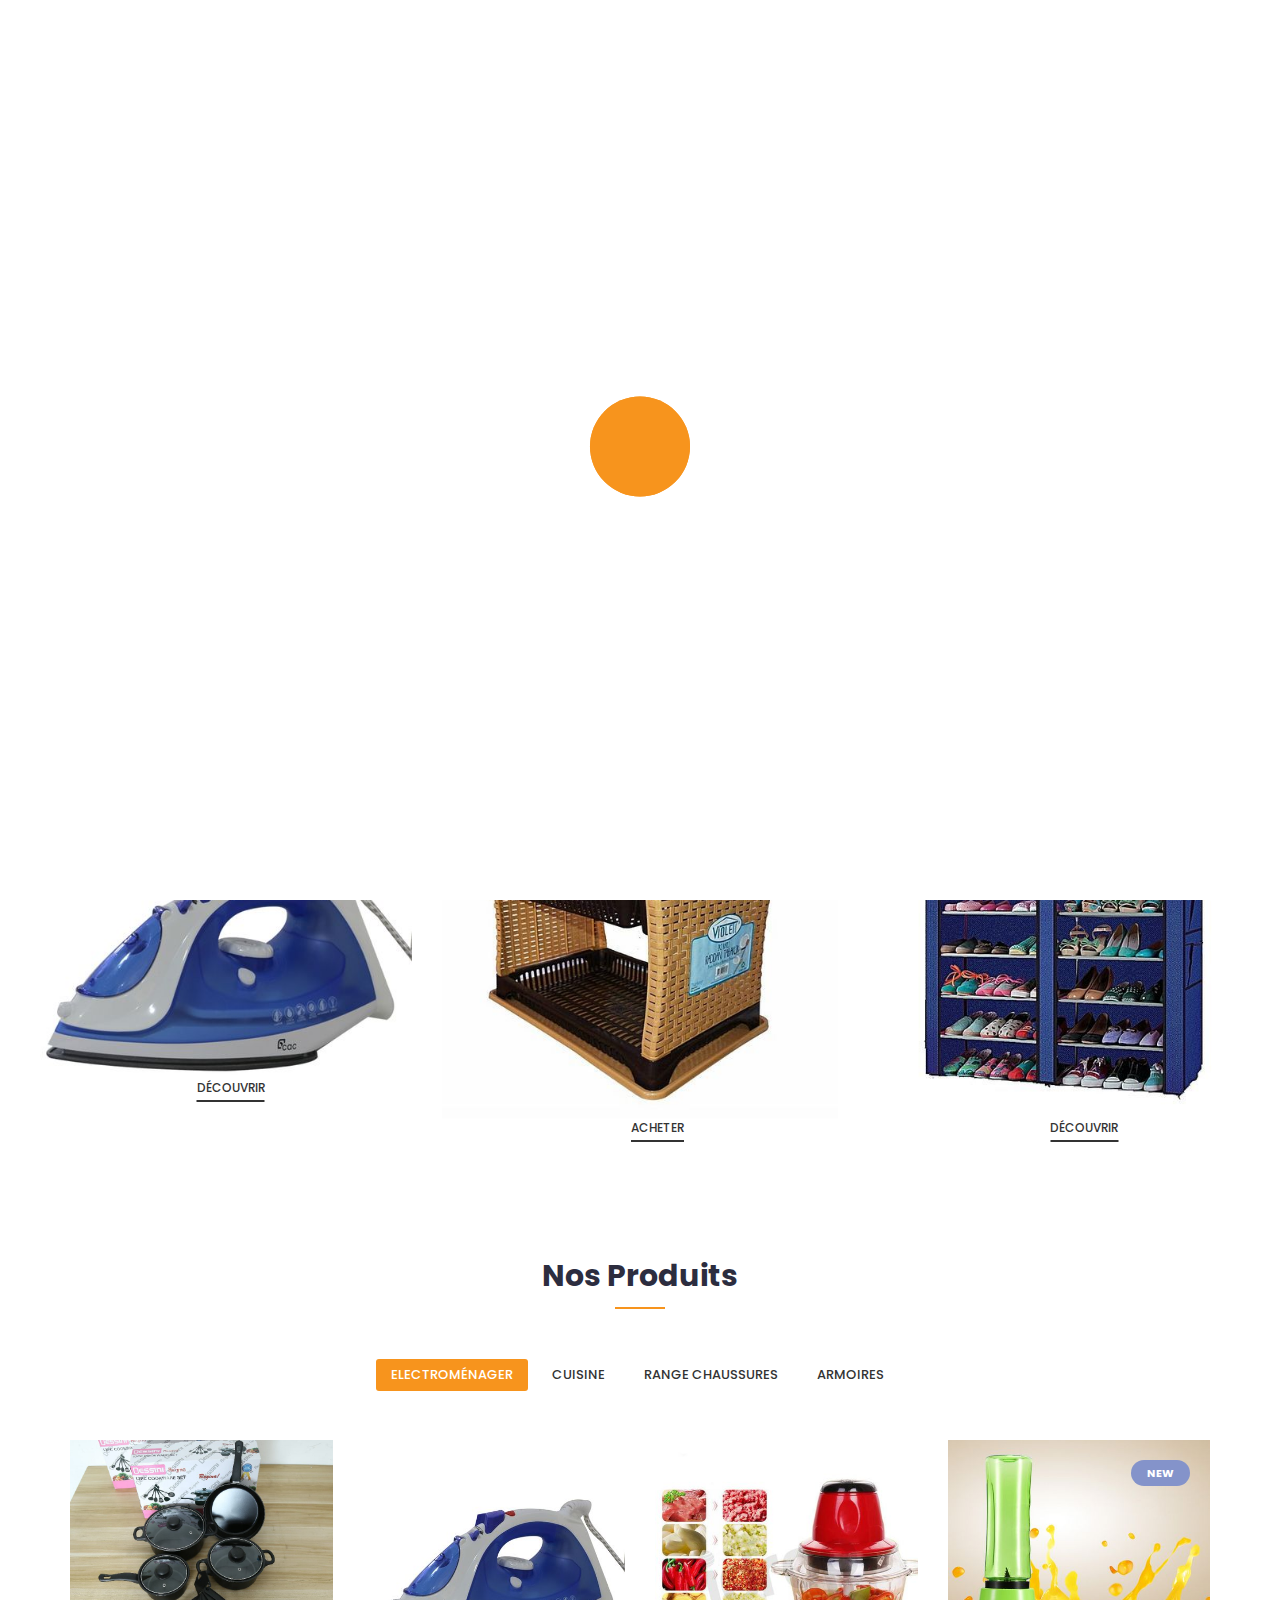
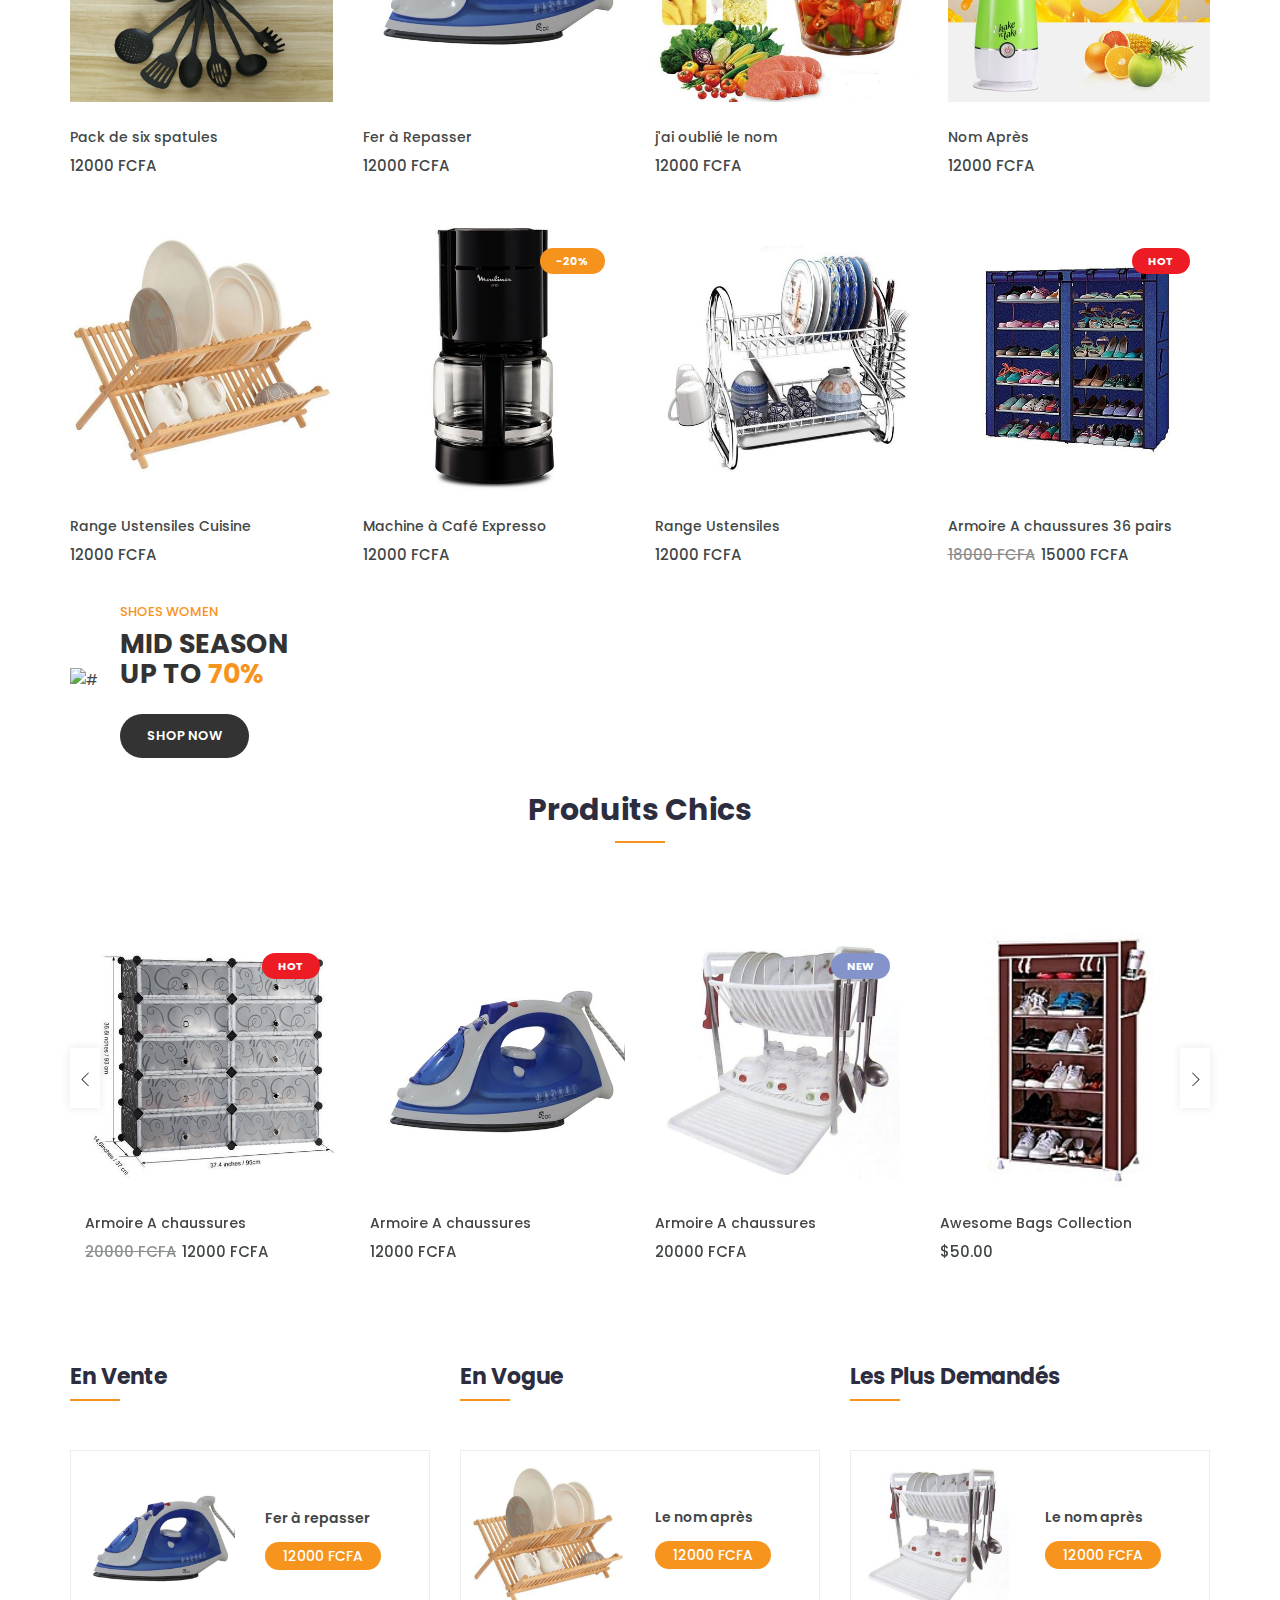
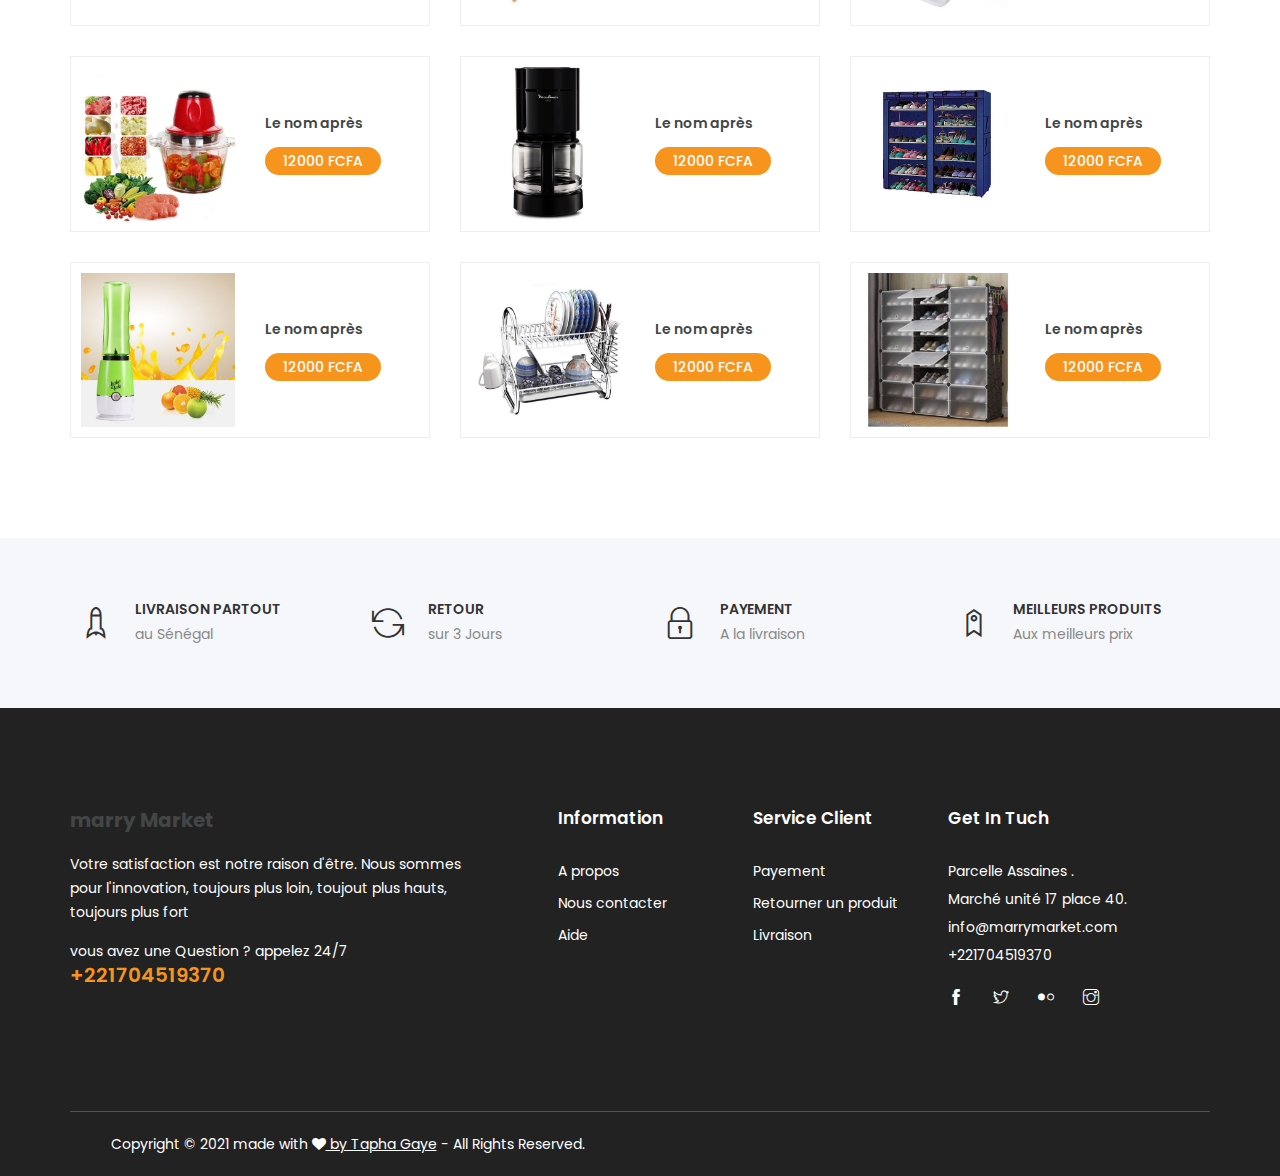
==== index.html @ 35c20760 "only one commit" ====
<!DOCTYPE html>
<html lang="zxx">
<head>
	<!-- Meta Tag -->
    <meta charset="utf-8">
    <meta http-equiv="X-UA-Compatible" content="IE=edge">
	<meta name='copyright' content=''>
	<meta http-equiv="X-UA-Compatible" content="IE=edge">
    <meta name="viewport" content="width=device-width, initial-scale=1, shrink-to-fit=no">
	<!-- Title Tag  -->
    <title>Bienvenu Chez marry Market.</title>
	<!-- Favicon -->
	<link rel="icon" type="image/png" href="images/favicon.ico">
	<!-- Web Font -->
	<link href="https://fonts.googleapis.com/css?family=Poppins:200i,300,300i,400,400i,500,500i,600,600i,700,700i,800,800i,900,900i&display=swap" rel="stylesheet">
	
	<!-- StyleSheet -->
	
	<!-- Bootstrap -->
	<link rel="stylesheet" href="css/bootstrap.css">
	<!-- Magnific Popup -->
    <link rel="stylesheet" href="css/magnific-popup.min.css">
	<!-- Font Awesome -->
    <link rel="stylesheet" href="css/font-awesome.css">
	<!-- Fancybox -->
	<link rel="stylesheet" href="css/jquery.fancybox.min.css">
	<!-- Themify Icons -->
    <link rel="stylesheet" href="css/themify-icons.css">
	<!-- Nice Select CSS -->
    <link rel="stylesheet" href="css/niceselect.css">
	<!-- Animate CSS -->
    <link rel="stylesheet" href="css/animate.css">
	<!-- Flex Slider CSS -->
    <link rel="stylesheet" href="css/flex-slider.min.css">
	<!-- Owl Carousel -->
    <link rel="stylesheet" href="css/owl-carousel.css">
	<!-- Slicknav -->
    <link rel="stylesheet" href="css/slicknav.min.css">
	
	<!-- Eshop StyleSheet -->
	<link rel="stylesheet" href="css/reset.css">
	<link rel="stylesheet" href="style.css">
    <link rel="stylesheet" href="css/responsive.css">

	
	
</head>
<body class="js">
	
	<!-- Preloader -->
	<div class="preloader">
		<div class="preloader-inner">
			<div class="preloader-icon">
				<span></span>
				<span></span>
			</div>
		</div>
	</div>
	<!-- End Preloader -->
	
	
	<!-- Header -->
	<header class="header shop">
		<!-- Topbar -->
		<div class="topbar">
			<div class="container">
				<div class="row">
					<div class="col-lg-5 col-md-12 col-12">
						<!-- Top Left -->
						<div class="top-left">
							<ul class="list-main">
								<li><i class="ti-headphone-alt"></i> +221704519370</li>
								<li><i class="ti-email"></i> support@marrymarket.com</li>
							</ul>
						</div>
						<!--/ End Top Left -->
					</div>
					<div class="col-lg-7 col-md-12 col-12">
						<!-- Top Right -->
						<div class="right-content">
							<ul class="list-main">
								
								
								<li><i class="ti-user"></i> <a href="#">Mon compte</a></li>
								<li><i class="ti-power-off"></i><a href="login.html#">Se connecter</a></li>
							</ul>
						</div>
						<!-- End Top Right -->
					</div>
				</div>
			</div>
		</div>
		<!-- End Topbar -->
		<div class="middle-inner">
			<div class="container">
				<div class="row">
					<div class="col-lg-2 col-md-2 col-12">
						<!-- Logo -->
						<div class="logo">
							<a href="index.html">Marry Market</a>
						</div>
						<!--/ End Logo -->
						<!-- Search Form -->
						<div class="search-top">
							<div class="top-search"><a href="#0"><i class="ti-search"></i></a></div>
							<!-- Search Form -->
							<div class="search-top">
								<form class="search-form">
									<input type="text" placeholder="Rechercher" name="search">
									<button value="search" type="submit"><i class="ti-search"></i></button>
								</form>
							</div>
							<!--/ End Search Form -->
						</div>
						<!--/ End Search Form -->
						<div class="mobile-nav"></div>
					</div>
					<div class="col-lg-8 col-md-7 col-12">
						<div class="search-bar-top">
							<div class="search-bar">
								<select>
									<option selected="selected">Catégories</option>
									<option>Electroménager</option>
									<option>Cuisine</option>
									<option>Armoires</option>
									<option>Range chaussure</option>
								</select>
								<form>
									<input name="search" placeholder="Search Products Here....." type="search">
									<button class="btnn"><i class="ti-search"></i></button>
								</form>
							</div>
						</div>
					</div>
					<div class="col-lg-2 col-md-3 col-12">
						<div class="right-bar">
							<!-- Search Form -->
							<div class="sinlge-bar">
								<a href="#" class="single-icon"><i class="fa fa-heart-o" aria-hidden="true"></i></a>
							</div>
							<div class="sinlge-bar">
								<a href="#" class="single-icon"><i class="fa fa-user-circle-o" aria-hidden="true"></i></a>
							</div>
							<div class="sinlge-bar shopping">
								<a href="#" class="single-icon"><i class="ti-bag"></i> <span class="total-count">2</span></a>
								<!-- Shopping Item -->
								<div class="shopping-item">
									<div class="dropdown-cart-header">
										<span>2 Items</span>
										<a href="#">panier</a>
									</div>
									<ul class="shopping-list">
										<li>
											<a href="#" class="remove" title="Remove this item"><i class="fa fa-remove"></i></a>
											<a class="cart-img" href="#"><img src="https://via.placeholder.com/70x70" alt="#"></a>
											<h4><a href="#">Woman Ring</a></h4>
											<p class="quantity">1x - <span class="amount">$99.00</span></p>
										</li>
										<li>
											<a href="#" class="remove" title="Remove this item"><i class="fa fa-remove"></i></a>
											<a class="cart-img" href="#"><img src="https://via.placeholder.com/70x70" alt="#"></a>
											<h4><a href="#">Woman Necklace</a></h4>
											<p class="quantity">1x - <span class="amount">$35.00</span></p>
										</li>
									</ul>
									<div class="bottom">
										<div class="total">
											<span>Total</span>
											<span class="total-amount">$134.00</span>
										</div>
										<a href="checkout.html" class="btn animate">Checkout</a>
									</div>
								</div>
								<!--/ End Shopping Item -->
							</div>
						</div>
					</div>
				</div>
			</div>
		</div>
		<!-- Header Inner -->
		<div class="header-inner">
			<div class="container">
				<div class="cat-nav-head">
					<div class="row">
						<div class="col-lg-3">
							<div class="all-category">
								<h3 class="cat-heading"><i class="fa fa-bars" aria-hidden="true"></i>CATEGORIES</h3>
								<ul class="main-category">
									
									<li class="main-mega"><a href="#">Meilleures Ventes <i class="fa fa-angle-right" aria-hidden="true"></i></a>
										<ul class="mega-menu">
											<li class="single-menu">
												<a href="#" class="title-link">Electroménager</a>
												<div class="image">
													<img src="https://via.placeholder.com/225x155" alt="#">
												</div>
												<div class="inner-link">
													<a href="#">Fer à repasser</a>
													<a href="#">Fer à repasser</a>
													<a href="#">Fer à repasser</a>
													<a href="#">Fer à repasser</a>
												</div>
											</li>
											<li class="single-menu">
												<a href="#" class="title-link">Ustensiles Cuisines</a>
												<div class="image">
													<img src="https://via.placeholder.com/225x155" alt="#">
												</div>
												<div class="inner-link">
													<a href="#">Spatules</a>
													<a href="#">Pincette</a>
													<a href="#">Spatules</a>
													<a href="#">Pince</a>
												</div>
											</li>
											<li class="single-menu">
												<a href="#" class="title-link">Armoire</a>
												<div class="image">
													<img src="https://via.placeholder.com/225x155" alt="#">
												</div>
												<div class="inner-link">
													<a href="#">Armoire 36 pairs</a>
													<a href="#">Armoire 36 pairs</a>
													<a href="#">Armoire 36 pairs</a>
													<a href="#">Armoire 36 pairs</a>
												</div>
											</li>
										</ul>
									</li>
									<li><a href="#">Electroménager</a></li>
									<li><a href="#">Ustensiles Cuisine</a></li>
									<li><a href="#">Range chaussures</a></li>
									<li><a href="#">Armoires</a></li>
									
								</ul>
							</div>
						</div>
						<div class="col-lg-9 col-12">
							<div class="menu-area">
								<!-- Main Menu -->
								<nav class="navbar navbar-expand-lg">
									<div class="navbar-collapse">	
										<div class="nav-inner">	
											<ul class="nav main-menu menu navbar-nav">
													<li class="active"><a href="#">Home</a></li>
													<li><a href="#">Produits</a></li>												
													<li><a href="#">Service</a></li>
													<li><a href="#">Achats<i class="ti-angle-down"></i><span class="new">New</span></a>
														<ul class="dropdown">
															<li><a href="cart.html">Cart</a></li>
															<li><a href="checkout.html">Checkout</a></li>
														</ul>
													</li>
													<li><a href="#">Pages</a></li>									
													<li><a href="#">Blog<i class="ti-angle-down"></i></a>
														<ul class="dropdown">
															<li><a href="blog-single-sidebar.html">Blog Single Sidebar</a></li>
														</ul>
													</li>
													<li><a href="contact.html">Contact</a></li>
												</ul>
										</div>
									</div>
								</nav>
								<!--/ End Main Menu -->	
							</div>
						</div>
					</div>
				</div>
			</div>
		</div>
		<!--/ End Header Inner -->
	</header>
	<!--/ End Header -->
	
	<!-- Slider Area -->
	<section class="hero-slider">
		<!-- Single Slider -->
		<div class="single-slider">
			<div class="container">
				<div class="row no-gutters">
					<div class="col-lg-9 offset-lg-3 col-12">
						<div class="text-inner">
							<div class="row">
								<div class="col-lg-7 col-12">
									<div class="hero-text text-center">
										<h1><span>Des produits </span>uniques</h1>
										<p> A des prix imbattables.</p>
										<div class="button">
											<a href="#" class="btn">Bon Achat!</a>
										</div>
									</div>
								</div>
							</div>
						</div>
					</div>
				</div>
			</div>
		</div>
		<!--/ End Single Slider -->
	</section>
	<!--/ End Slider Area -->
	
	<!-- Start Small Banner  -->
	<section class="small-banner section">
		<div class="container-fluid">
			<div class="row">
				<!-- Single Banner  -->
				<div class="col-lg-4 col-md-6 col-12">
					<div class="single-banner">
						<img src="/images/assets/electromenager/2.jpg" width="100" height="170" alt="#">
						<div class="content" style="top: 80%; left: 50%; transform: translate(-50%, -50%); color: orange;">
							
							
							<a href="#" >Découvrir</a>
						</div>
					</div>
				</div>
				<!-- /End Single Banner  -->
				<!-- Single Banner  -->
				<div class="col-lg-4 col-md-6 col-12">
					<div class="single-banner" >
						<img src="/images/assets/cuisine/3.jpg" alt="#">
						<div class="content" style="top: 90%; left: 50%; transform: translate(-50%, -50%);">
							
							
							<a href="#">Acheter</a>
						</div>
					</div>
				</div>
				<!-- /End Single Banner  -->
				<!-- Single Banner  -->
				<div class="col-lg-4 col-12">
					<div class="single-banner tab-height">
						<img src="/images/assets/Armoires_A_Chaussures/2.jpg" alt="#">
						<div class="content" style="top: 90%; left: 50%; transform: translate(-50%, -50%);">
							
							<a href="#">Découvrir</a>
						</div>
					</div>
				</div>
				<!-- /End Single Banner  -->
			</div>
		</div>
	</section>
	<!-- End Small Banner -->
	
	<!-- Start Product Area -->
    <div class="product-area section">
            <div class="container">
				<div class="row">
					<div class="col-12">
						<div class="section-title">
							<h2>Nos produits</h2>
						</div>
					</div>
				</div>
				<div class="row">
					<div class="col-12">
						<div class="product-info">
							<div class="nav-main">
								<!-- Tab Nav -->
								<ul class="nav nav-tabs" id="myTab" role="tablist">
									<li class="nav-item"><a class="nav-link active" data-toggle="tab" href="#man" role="tab">Electroménager</a></li>
									<li class="nav-item"><a class="nav-link" data-toggle="tab" href="#women" role="tab">Cuisine</a></li>
									<li class="nav-item"><a class="nav-link" data-toggle="tab" href="#kids" role="tab">Range chaussures</a></li>
									<li class="nav-item"><a class="nav-link" data-toggle="tab" href="#accessories" role="tab">Armoires</a></li>
									
									
								</ul>
								<!--/ End Tab Nav -->
							</div>
							<div class="tab-content" id="myTabContent">
								<!-- Start Single Tab -->
								<div class="tab-pane fade show active" id="man" role="tabpanel">
									<div class="tab-single">
										<div class="row">
											<div class="col-xl-3 col-lg-4 col-md-4 col-12">
												<div class="single-product">
													<div class="product-img">
														<a href="product-details.html">
															<img class="default-img" src="/images/assets/electromenager/1.jpg" alt="#">
															
														</a>
														<div class="button-head">
															<div class="product-action">
																<a data-toggle="modal" data-target="#exampleModal" title="Quick View" href="#"><i class=" ti-eye"></i><span>Acheter</span></a>
																<a title="Wishlist" href="#"><i class=" ti-heart "></i><span>Ajouter pour plus tard</span></a>
																
															</div>
															<div class="product-action-2">
																<a title="Add to cart" href="#">Panier</a>
															</div>
														</div>
													</div>
													<div class="product-content">
														<h3><a href="product-details.html">Pack de six spatules</a></h3>
														<div class="product-price">
															<span>12000 FCFA</span>
														</div>
													</div>
												</div>
											</div>
											<div class="col-xl-3 col-lg-4 col-md-4 col-12">
												<div class="single-product">
													<div class="product-img">
														<a href="product-details.html">
															<img class="default-img" src="/images/assets/electromenager/2.jpg" alt="#">
															
														</a>
														<div class="button-head">
															<div class="product-action">
																<a data-toggle="modal" data-target="#exampleModal" title="Quick View" href="#"><i class=" ti-eye"></i><span>Acheter</span></a>
																<a title="Wishlist" href="#"><i class=" ti-heart "></i><span>Ajouter pour plus tard</span></a>
																
															</div>
															<div class="product-action-2">
																<a title="Add to cart" href="#">Panier</a>
															</div>
														</div>
													</div>
													<div class="product-content">
														<h3><a href="product-details.html">Fer à Repasser</a></h3>
														<div class="product-price">
															<span>12000 FCFA</span>
														</div>
													</div>
												</div>
											</div>
											<div class="col-xl-3 col-lg-4 col-md-4 col-12">
												<div class="single-product">
													<div class="product-img">
														<a href="product-details.html">
															<img class="default-img" src="/images/assets/electromenager/3.jpg" alt="#">
															
														</a>
														<div class="button-head">
															<div class="product-action">
																<a data-toggle="modal" data-target="#exampleModal" title="Quick View" href="#"><i class=" ti-eye"></i><span>Acheter</span></a>
																<a title="Wishlist" href="#"><i class=" ti-heart "></i><span>Ajouter pour plus tard</span></a>
																
															</div>
															<div class="product-action-2">
																<a title="Add to cart" href="#">Panier</a>
															</div>
														</div>
													</div>
													<div class="product-content">
														<h3><a href="product-details.html">j'ai oublié le nom</a></h3>
														<div class="product-price">
															<span>12000 FCFA</span>
														</div>
													</div>
												</div>
											</div>
											<div class="col-xl-3 col-lg-4 col-md-4 col-12">
												<div class="single-product">
													<div class="product-img">
														<a href="product-details.html">
															<img class="default-img" src="/images/assets/electromenager/4.jpg" alt="#">
														
															<span class="new">New</span>
														</a>
														<div class="button-head">
															<div class="product-action">
																<a data-toggle="modal" data-target="#exampleModal" title="Quick View" href="#"><i class=" ti-eye"></i><span>Acheter</span></a>
																<a title="Wishlist" href="#"><i class=" ti-heart "></i><span>Ajouter pour plus tard</span></a>
																<a title="Compare" href="#"><i class="ti-bar-chart-alt"></i><span>Add to Compare</span></a>
															</div>
															<div class="product-action-2">
																<a title="Add to cart" href="#">Panier</a>
															</div>
														</div>
													</div>
													<div class="product-content">
														<h3><a href="product-details.html">Nom Après</a></h3>
														<div class="product-price">
															<span>12000 FCFA</span>
														</div>
													</div>
												</div>
											</div>
											<div class="col-xl-3 col-lg-4 col-md-4 col-12">
												<div class="single-product">
													<div class="product-img">
														<a href="product-details.html">
															<img class="default-img" src="/images/assets/electromenager/5.jpg" alt="#">
															
														</a>
														<div class="button-head">
															<div class="product-action">
																<a data-toggle="modal" data-target="#exampleModal" title="Quick View" href="#"><i class=" ti-eye"></i><span>Acheter</span></a>
																<a title="Wishlist" href="#"><i class=" ti-heart "></i><span>Ajouter pour plus tard</span></a>
																
															</div>
															<div class="product-action-2">
																<a title="Add to cart" href="#">Panier</a>
															</div>
														</div>
													</div>
													<div class="product-content">
														<h3><a href="product-details.html">Range Ustensiles Cuisine</a></h3>
														<div class="product-price">
															<span>12000 FCFA</span>
														</div>
													</div>
												</div>
											</div>
											<div class="col-xl-3 col-lg-4 col-md-4 col-12">
												<div class="single-product">
													<div class="product-img">
														<a href="product-details.html">
															<img class="default-img" src="/images/assets/electromenager/6.jpg" alt="#">
															
															<span class="price-dec">-20%</span>
														</a>
														<div class="button-head">
															<div class="product-action">
																<a data-toggle="modal" data-target="#exampleModal" title="Quick View" href="#"><i class=" ti-eye"></i><span>Acheter</span></a>
																<a title="Wishlist" href="#"><i class=" ti-heart "></i><span>Ajouter pour plus tard</span></a>
																
															</div>
															<div class="product-action-2">
																<a title="Add to cart" href="#">Panier</a>
															</div>
														</div>
													</div>
													<div class="product-content">
														<h3><a href="product-details.html">Machine à Café Expresso</a></h3>
														<div class="product-price">
															<span>12000 FCFA</span>
														</div>
													</div>
												</div>
											</div>
											<div class="col-xl-3 col-lg-4 col-md-4 col-12">
												<div class="single-product">
													<div class="product-img">
														<a href="product-details.html">
															<img class="default-img" src="/images/assets/cuisine/1.jpg" alt="#">
														
														</a>
														<div class="button-head">
															<div class="product-action">
																<a data-toggle="modal" data-target="#exampleModal" title="Quick View" href="#"><i class=" ti-eye"></i><span>Acheter</span></a>
																<a title="Wishlist" href="#"><i class=" ti-heart "></i><span>Ajouter pour plus tard</span></a>
																
															</div>
															<div class="product-action-2">
																<a title="Add to cart" href="#">Panier</a>
															</div>
														</div>
													</div>
													<div class="product-content">
														<h3><a href="product-details.html">Range Ustensiles</a></h3>
														<div class="product-price">
															<span>12000 FCFA</span>
														</div>
													</div>
												</div>
											</div>
											<div class="col-xl-3 col-lg-4 col-md-4 col-12">
												<div class="single-product">
													<div class="product-img">
														<a href="product-details.html">
															<img class="default-img" src="/images/assets/Armoires_A_Chaussures/2.jpg" alt="#">
														
															<span class="out-of-stock">Hot</span>
														</a>
														<div class="button-head">
															<div class="product-action">
																<a data-toggle="modal" data-target="#exampleModal" title="Quick View" href="#"><i class=" ti-eye"></i><span>Acheter</span></a>
																<a title="Wishlist" href="#"><i class=" ti-heart "></i><span>Ajouter pour plus tard</span></a>
																
															</div>
															<div class="product-action-2">
																<a title="Add to cart" href="#">Panier</a>
															</div>
														</div>
													</div>
													<div class="product-content">
														<h3><a href="product-details.html">Armoire A chaussures 36 pairs</a></h3>
														<div class="product-price">
															<span class="old">18000 FCFA</span>
															<span>15000 FCFA</span>
														</div>
													</div>
												</div>
											</div>
										</div>
									</div>
								</div>
								<!--/ End Single Tab -->
								<!-- Start Single Tab -->
								<div class="tab-pane fade" id="women" role="tabpanel">
									<div class="tab-single">
										<div class="row">
											<div class="col-xl-3 col-lg-4 col-md-4 col-12">
												<div class="single-product">
													<div class="product-img">
														<a href="product-details.html">
															<img class="default-img" src="https://via.placeholder.com/550x750" alt="#">
															<img class="hover-img" src="https://via.placeholder.com/550x750" alt="#">
														</a>
														<div class="button-head">
															<div class="product-action">
																<a data-toggle="modal" data-target="#exampleModal" title="Quick View" href="#"><i class=" ti-eye"></i><span>Acheter</span></a>
																<a title="Wishlist" href="#"><i class=" ti-heart "></i><span>Ajouter pour plus tard</span></a>
																<a title="Compare" href="#"><i class="ti-bar-chart-alt"></i><span>Add to Compare</span></a>
															</div>
															<div class="product-action-2">
																<a title="Add to cart" href="#">Add to cart</a>
															</div>
														</div>
													</div>
													<div class="product-content">
														<h3><a href="product-details.html">Women Hot Collection</a></h3>
														<div class="product-price">
															<span>$29.00</span>
														</div>
													</div>
												</div>
											</div>
											<div class="col-xl-3 col-lg-4 col-md-4 col-12">
												<div class="single-product">
													<div class="product-img">
														<a href="product-details.html">
															<img class="default-img" src="https://via.placeholder.com/550x750" alt="#">
															<img class="hover-img" src="https://via.placeholder.com/550x750" alt="#">
														</a>
														<div class="button-head">
															<div class="product-action">
																<a data-toggle="modal" data-target="#exampleModal" title="Quick View" href="#"><i class=" ti-eye"></i><span>Acheter</span></a>
																<a title="Wishlist" href="#"><i class=" ti-heart "></i><span>Ajouter pour plus tard</span></a>
																<a title="Compare" href="#"><i class="ti-bar-chart-alt"></i><span>Add to Compare</span></a>
															</div>
															<div class="product-action-2">
																<a title="Add to cart" href="#">Add to cart</a>
															</div>
														</div>
													</div>
													<div class="product-content">
														<h3><a href="product-details.html">Awesome Pink Show</a></h3>
														<div class="product-price">
															<span>$29.00</span>
														</div>
													</div>
												</div>
											</div>
											<div class="col-xl-3 col-lg-4 col-md-4 col-12">
												<div class="single-product">
													<div class="product-img">
														<a href="product-details.html">
															<img class="default-img" src="https://via.placeholder.com/550x750" alt="#">
															<img class="hover-img" src="https://via.placeholder.com/550x750" alt="#">
														</a>
														<div class="button-head">
															<div class="product-action">
																<a data-toggle="modal" data-target="#exampleModal" title="Quick View" href="#"><i class=" ti-eye"></i><span>Acheter</span></a>
																<a title="Wishlist" href="#"><i class=" ti-heart "></i><span>Ajouter pour plus tard</span></a>
																<a title="Compare" href="#"><i class="ti-bar-chart-alt"></i><span>Add to Compare</span></a>
															</div>
															<div class="product-action-2">
																<a title="Add to cart" href="#">Add to cart</a>
															</div>
														</div>
													</div>
													<div class="product-content">
														<h3><a href="product-details.html">Awesome Bags Collection</a></h3>
														<div class="product-price">
															<span>$29.00</span>
														</div>
													</div>
												</div>
											</div>
											<div class="col-xl-3 col-lg-4 col-md-4 col-12">
												<div class="single-product">
													<div class="product-img">
														<a href="product-details.html">
															<img class="default-img" src="https://via.placeholder.com/550x750" alt="#">
															<img class="hover-img" src="https://via.placeholder.com/550x750" alt="#">
															<span class="new">New</span>
														</a>
														<div class="button-head">
															<div class="product-action">
																<a data-toggle="modal" data-target="#exampleModal" title="Quick View" href="#"><i class=" ti-eye"></i><span>Acheter</span></a>
																<a title="Wishlist" href="#"><i class=" ti-heart "></i><span>Ajouter pour plus tard</span></a>
																<a title="Compare" href="#"><i class="ti-bar-chart-alt"></i><span>Add to Compare</span></a>
															</div>
															<div class="product-action-2">
																<a title="Add to cart" href="#">Add to cart</a>
															</div>
														</div>
													</div>
													<div class="product-content">
														<h3><a href="product-details.html">Women Pant Collectons</a></h3>
														<div class="product-price">
															<span>$29.00</span>
														</div>
													</div>
												</div>
											</div>
											<div class="col-xl-3 col-lg-4 col-md-4 col-12">
												<div class="single-product">
													<div class="product-img">
														<a href="product-details.html">
															<img class="default-img" src="https://via.placeholder.com/550x750" alt="#">
															<img class="hover-img" src="https://via.placeholder.com/550x750" alt="#">
														</a>
														<div class="button-head">
															<div class="product-action">
																<a data-toggle="modal" data-target="#exampleModal" title="Quick View" href="#"><i class=" ti-eye"></i><span>Acheter</span></a>
																<a title="Wishlist" href="#"><i class=" ti-heart "></i><span>Ajouter pour plus tard</span></a>
																<a title="Compare" href="#"><i class="ti-bar-chart-alt"></i><span>Add to Compare</span></a>
															</div>
															<div class="product-action-2">
																<a title="Add to cart" href="#">Add to cart</a>
															</div>
														</div>
													</div>
													<div class="product-content">
														<h3><a href="product-details.html">Awesome Bags Collection</a></h3>
														<div class="product-price">
															<span>$29.00</span>
														</div>
													</div>
												</div>
											</div>
											<div class="col-xl-3 col-lg-4 col-md-4 col-12">
												<div class="single-product">
													<div class="product-img">
														<a href="product-details.html">
															<img class="default-img" src="https://via.placeholder.com/550x750" alt="#">
															<img class="hover-img" src="https://via.placeholder.com/550x750" alt="#">
															<span class="price-dec">30% Off</span>
														</a>
														<div class="button-head">
															<div class="product-action">
																<a data-toggle="modal" data-target="#exampleModal" title="Quick View" href="#"><i class=" ti-eye"></i><span>Acheter</span></a>
																<a title="Wishlist" href="#"><i class=" ti-heart "></i><span>Ajouter pour plus tard</span></a>
																<a title="Compare" href="#"><i class="ti-bar-chart-alt"></i><span>Add to Compare</span></a>
															</div>
															<div class="product-action-2">
																<a title="Add to cart" href="#">Add to cart</a>
															</div>
														</div>
													</div>
													<div class="product-content">
														<h3><a href="product-details.html">Awesome Cap For Women</a></h3>
														<div class="product-price">
															<span>$29.00</span>
														</div>
													</div>
												</div>
											</div>
											<div class="col-xl-3 col-lg-4 col-md-4 col-12">
												<div class="single-product">
													<div class="product-img">
														<a href="product-details.html">
															<img class="default-img" src="https://via.placeholder.com/550x750" alt="#">
															<img class="hover-img" src="https://via.placeholder.com/550x750" alt="#">
														</a>
														<div class="button-head">
															<div class="product-action">
																<a data-toggle="modal" data-target="#exampleModal" title="Quick View" href="#"><i class=" ti-eye"></i><span>Acheter</span></a>
																<a title="Wishlist" href="#"><i class=" ti-heart "></i><span>Ajouter pour plus tard</span></a>
																<a title="Compare" href="#"><i class="ti-bar-chart-alt"></i><span>Add to Compare</span></a>
															</div>
															<div class="product-action-2">
																<a title="Add to cart" href="#">Add to cart</a>
															</div>
														</div>
													</div>
													<div class="product-content">
														<h3><a href="product-details.html">Polo Dress For Women</a></h3>
														<div class="product-price">
															<span>$29.00</span>
														</div>
													</div>
												</div>
											</div>
											<div class="col-xl-3 col-lg-4 col-md-4 col-12">
												<div class="single-product">
													<div class="product-img">
														<a href="product-details.html">
															<img class="default-img" src="https://via.placeholder.com/550x750" alt="#">
															<img class="hover-img" src="https://via.placeholder.com/550x750" alt="#">
															<span class="out-of-stock">Hot</span>
														</a>
														<div class="button-head">
															<div class="product-action">
																<a data-toggle="modal" data-target="#exampleModal" title="Quick View" href="#"><i class=" ti-eye"></i><span>Acheter</span></a>
																<a title="Wishlist" href="#"><i class=" ti-heart "></i><span>Ajouter pour plus tard</span></a>
																<a title="Compare" href="#"><i class="ti-bar-chart-alt"></i><span>Add to Compare</span></a>
															</div>
															<div class="product-action-2">
																<a title="Add to cart" href="#">Add to cart</a>
															</div>
														</div>
													</div>
													<div class="product-content">
														<h3><a href="product-details.html">Black Sunglass For Women</a></h3>
														<div class="product-price">
															<span class="old">$60.00</span>
															<span>$50.00</span>
														</div>
													</div>
												</div>
											</div>
										</div>
									</div>
								</div>
								<!--/ End Single Tab -->
								<!-- Start Single Tab -->
								<div class="tab-pane fade" id="kids" role="tabpanel">
									<div class="tab-single">
										<div class="row">
											<div class="col-xl-3 col-lg-4 col-md-4 col-12">
												<div class="single-product">
													<div class="product-img">
														<a href="product-details.html">
															<img class="default-img" src="https://via.placeholder.com/550x750" alt="#">
															<img class="hover-img" src="https://via.placeholder.com/550x750" alt="#">
														</a>
														<div class="button-head">
															<div class="product-action">
																<a data-toggle="modal" data-target="#exampleModal" title="Quick View" href="#"><i class=" ti-eye"></i><span>Acheter</span></a>
																<a title="Wishlist" href="#"><i class=" ti-heart "></i><span>Ajouter pour plus tard</span></a>
																<a title="Compare" href="#"><i class="ti-bar-chart-alt"></i><span>Add to Compare</span></a>
															</div>
															<div class="product-action-2">
																<a title="Add to cart" href="#">Add to cart</a>
															</div>
														</div>
													</div>
													<div class="product-content">
														<h3><a href="product-details.html">Women Hot Collection</a></h3>
														<div class="product-price">
															<span>$29.00</span>
														</div>
													</div>
												</div>
											</div>
											<div class="col-xl-3 col-lg-4 col-md-4 col-12">
												<div class="single-product">
													<div class="product-img">
														<a href="product-details.html">
															<img class="default-img" src="https://via.placeholder.com/550x750" alt="#">
															<img class="hover-img" src="https://via.placeholder.com/550x750" alt="#">
														</a>
														<div class="button-head">
															<div class="product-action">
																<a data-toggle="modal" data-target="#exampleModal" title="Quick View" href="#"><i class=" ti-eye"></i><span>Acheter</span></a>
																<a title="Wishlist" href="#"><i class=" ti-heart "></i><span>Ajouter pour plus tard</span></a>
																<a title="Compare" href="#"><i class="ti-bar-chart-alt"></i><span>Add to Compare</span></a>
															</div>
															<div class="product-action-2">
																<a title="Add to cart" href="#">Add to cart</a>
															</div>
														</div>
													</div>
													<div class="product-content">
														<h3><a href="product-details.html">Awesome Pink Show</a></h3>
														<div class="product-price">
															<span>$29.00</span>
														</div>
													</div>
												</div>
											</div>
											<div class="col-xl-3 col-lg-4 col-md-4 col-12">
												<div class="single-product">
													<div class="product-img">
														<a href="product-details.html">
															<img class="default-img" src="https://via.placeholder.com/550x750" alt="#">
															<img class="hover-img" src="https://via.placeholder.com/550x750" alt="#">
														</a>
														<div class="button-head">
															<div class="product-action">
																<a data-toggle="modal" data-target="#exampleModal" title="Quick View" href="#"><i class=" ti-eye"></i><span>Acheter</span></a>
																<a title="Wishlist" href="#"><i class=" ti-heart "></i><span>Ajouter pour plus tard</span></a>
																<a title="Compare" href="#"><i class="ti-bar-chart-alt"></i><span>Add to Compare</span></a>
															</div>
															<div class="product-action-2">
																<a title="Add to cart" href="#">Add to cart</a>
															</div>
														</div>
													</div>
													<div class="product-content">
														<h3><a href="product-details.html">Awesome Bags Collection</a></h3>
														<div class="product-price">
															<span>$29.00</span>
														</div>
													</div>
												</div>
											</div>
											<div class="col-xl-3 col-lg-4 col-md-4 col-12">
												<div class="single-product">
													<div class="product-img">
														<a href="product-details.html">
															<img class="default-img" src="https://via.placeholder.com/550x750" alt="#">
															<img class="hover-img" src="https://via.placeholder.com/550x750" alt="#">
															<span class="new">New</span>
														</a>
														<div class="button-head">
															<div class="product-action">
																<a data-toggle="modal" data-target="#exampleModal" title="Quick View" href="#"><i class=" ti-eye"></i><span>Acheter</span></a>
																<a title="Wishlist" href="#"><i class=" ti-heart "></i><span>Ajouter pour plus tard</span></a>
																<a title="Compare" href="#"><i class="ti-bar-chart-alt"></i><span>Add to Compare</span></a>
															</div>
															<div class="product-action-2">
																<a title="Add to cart" href="#">Add to cart</a>
															</div>
														</div>
													</div>
													<div class="product-content">
														<h3><a href="product-details.html">Women Pant Collectons</a></h3>
														<div class="product-price">
															<span>$29.00</span>
														</div>
													</div>
												</div>
											</div>
											<div class="col-xl-3 col-lg-4 col-md-4 col-12">
												<div class="single-product">
													<div class="product-img">
														<a href="product-details.html">
															<img class="default-img" src="https://via.placeholder.com/550x750" alt="#">
															<img class="hover-img" src="https://via.placeholder.com/550x750" alt="#">
														</a>
														<div class="button-head">
															<div class="product-action">
																<a data-toggle="modal" data-target="#exampleModal" title="Quick View" href="#"><i class=" ti-eye"></i><span>Acheter</span></a>
																<a title="Wishlist" href="#"><i class=" ti-heart "></i><span>Ajouter pour plus tard</span></a>
																<a title="Compare" href="#"><i class="ti-bar-chart-alt"></i><span>Add to Compare</span></a>
															</div>
															<div class="product-action-2">
																<a title="Add to cart" href="#">Add to cart</a>
															</div>
														</div>
													</div>
													<div class="product-content">
														<h3><a href="product-details.html">Awesome Bags Collection</a></h3>
														<div class="product-price">
															<span>$29.00</span>
														</div>
													</div>
												</div>
											</div>
											<div class="col-xl-3 col-lg-4 col-md-4 col-12">
												<div class="single-product">
													<div class="product-img">
														<a href="product-details.html">
															<img class="default-img" src="https://via.placeholder.com/550x750" alt="#">
															<img class="hover-img" src="https://via.placeholder.com/550x750" alt="#">
															<span class="price-dec">30% Off</span>
														</a>
														<div class="button-head">
															<div class="product-action">
																<a data-toggle="modal" data-target="#exampleModal" title="Quick View" href="#"><i class=" ti-eye"></i><span>Acheter</span></a>
																<a title="Wishlist" href="#"><i class=" ti-heart "></i><span>Ajouter pour plus tard</span></a>
																<a title="Compare" href="#"><i class="ti-bar-chart-alt"></i><span>Add to Compare</span></a>
															</div>
															<div class="product-action-2">
																<a title="Add to cart" href="#">Add to cart</a>
															</div>
														</div>
													</div>
													<div class="product-content">
														<h3><a href="product-details.html">Awesome Cap For Women</a></h3>
														<div class="product-price">
															<span>$29.00</span>
														</div>
													</div>
												</div>
											</div>
											<div class="col-xl-3 col-lg-4 col-md-4 col-12">
												<div class="single-product">
													<div class="product-img">
														<a href="product-details.html">
															<img class="default-img" src="https://via.placeholder.com/550x750" alt="#">
															<img class="hover-img" src="https://via.placeholder.com/550x750" alt="#">
														</a>
														<div class="button-head">
															<div class="product-action">
																<a data-toggle="modal" data-target="#exampleModal" title="Quick View" href="#"><i class=" ti-eye"></i><span>Acheter</span></a>
																<a title="Wishlist" href="#"><i class=" ti-heart "></i><span>Ajouter pour plus tard</span></a>
																<a title="Compare" href="#"><i class="ti-bar-chart-alt"></i><span>Add to Compare</span></a>
															</div>
															<div class="product-action-2">
																<a title="Add to cart" href="#">Add to cart</a>
															</div>
														</div>
													</div>
													<div class="product-content">
														<h3><a href="product-details.html">Polo Dress For Women</a></h3>
														<div class="product-price">
															<span>$29.00</span>
														</div>
													</div>
												</div>
											</div>
											<div class="col-xl-3 col-lg-4 col-md-4 col-12">
												<div class="single-product">
													<div class="product-img">
														<a href="product-details.html">
															<img class="default-img" src="https://via.placeholder.com/550x750" alt="#">
															<img class="hover-img" src="https://via.placeholder.com/550x750" alt="#">
															<span class="out-of-stock">Hot</span>
														</a>
														<div class="button-head">
															<div class="product-action">
																<a data-toggle="modal" data-target="#exampleModal" title="Quick View" href="#"><i class=" ti-eye"></i><span>Acheter</span></a>
																<a title="Wishlist" href="#"><i class=" ti-heart "></i><span>Ajouter pour plus tard</span></a>
																<a title="Compare" href="#"><i class="ti-bar-chart-alt"></i><span>Add to Compare</span></a>
															</div>
															<div class="product-action-2">
																<a title="Add to cart" href="#">Add to cart</a>
															</div>
														</div>
													</div>
													<div class="product-content">
														<h3><a href="product-details.html">Black Sunglass For Women</a></h3>
														<div class="product-price">
															<span class="old">$60.00</span>
															<span>$50.00</span>
														</div>
													</div>
												</div>
											</div>
										</div>
									</div>
								</div>
								<!--/ End Single Tab -->
								<!-- Start Single Tab -->
								<div class="tab-pane fade" id="accessories" role="tabpanel">
									<div class="tab-single">
										<div class="row">
											<div class="col-xl-3 col-lg-4 col-md-4 col-12">
												<div class="single-product">
													<div class="product-img">
														<a href="product-details.html">
															<img class="default-img" src="https://via.placeholder.com/550x750" alt="#">
															<img class="hover-img" src="https://via.placeholder.com/550x750" alt="#">
														</a>
														<div class="button-head">
															<div class="product-action">
																<a data-toggle="modal" data-target="#exampleModal" title="Quick View" href="#"><i class=" ti-eye"></i><span>Acheter</span></a>
																<a title="Wishlist" href="#"><i class=" ti-heart "></i><span>Ajouter pour plus tard</span></a>
																<a title="Compare" href="#"><i class="ti-bar-chart-alt"></i><span>Add to Compare</span></a>
															</div>
															<div class="product-action-2">
																<a title="Add to cart" href="#">Add to cart</a>
															</div>
														</div>
													</div>
													<div class="product-content">
														<h3><a href="product-details.html">Women Hot Collection</a></h3>
														<div class="product-price">
															<span>$29.00</span>
														</div>
													</div>
												</div>
											</div>
											<div class="col-xl-3 col-lg-4 col-md-4 col-12">
												<div class="single-product">
													<div class="product-img">
														<a href="product-details.html">
															<img class="default-img" src="https://via.placeholder.com/550x750" alt="#">
															<img class="hover-img" src="https://via.placeholder.com/550x750" alt="#">
														</a>
														<div class="button-head">
															<div class="product-action">
																<a data-toggle="modal" data-target="#exampleModal" title="Quick View" href="#"><i class=" ti-eye"></i><span>Acheter</span></a>
																<a title="Wishlist" href="#"><i class=" ti-heart "></i><span>Ajouter pour plus tard</span></a>
																<a title="Compare" href="#"><i class="ti-bar-chart-alt"></i><span>Add to Compare</span></a>
															</div>
															<div class="product-action-2">
																<a title="Add to cart" href="#">Add to cart</a>
															</div>
														</div>
													</div>
													<div class="product-content">
														<h3><a href="product-details.html">Awesome Pink Show</a></h3>
														<div class="product-price">
															<span>$29.00</span>
														</div>
													</div>
												</div>
											</div>
											<div class="col-xl-3 col-lg-4 col-md-4 col-12">
												<div class="single-product">
													<div class="product-img">
														<a href="product-details.html">
															<img class="default-img" src="https://via.placeholder.com/550x750" alt="#">
															<img class="hover-img" src="https://via.placeholder.com/550x750" alt="#">
														</a>
														<div class="button-head">
															<div class="product-action">
																<a data-toggle="modal" data-target="#exampleModal" title="Quick View" href="#"><i class=" ti-eye"></i><span>Acheter</span></a>
																<a title="Wishlist" href="#"><i class=" ti-heart "></i><span>Ajouter pour plus tard</span></a>
																<a title="Compare" href="#"><i class="ti-bar-chart-alt"></i><span>Add to Compare</span></a>
															</div>
															<div class="product-action-2">
																<a title="Add to cart" href="#">Add to cart</a>
															</div>
														</div>
													</div>
													<div class="product-content">
														<h3><a href="product-details.html">Awesome Bags Collection</a></h3>
														<div class="product-price">
															<span>$29.00</span>
														</div>
													</div>
												</div>
											</div>
											<div class="col-xl-3 col-lg-4 col-md-4 col-12">
												<div class="single-product">
													<div class="product-img">
														<a href="product-details.html">
															<img class="default-img" src="https://via.placeholder.com/550x750" alt="#">
															<img class="hover-img" src="https://via.placeholder.com/550x750" alt="#">
															<span class="new">New</span>
														</a>
														<div class="button-head">
															<div class="product-action">
																<a data-toggle="modal" data-target="#exampleModal" title="Quick View" href="#"><i class=" ti-eye"></i><span>Acheter</span></a>
																<a title="Wishlist" href="#"><i class=" ti-heart "></i><span>Ajouter pour plus tard</span></a>
																<a title="Compare" href="#"><i class="ti-bar-chart-alt"></i><span>Add to Compare</span></a>
															</div>
															<div class="product-action-2">
																<a title="Add to cart" href="#">Add to cart</a>
															</div>
														</div>
													</div>
													<div class="product-content">
														<h3><a href="product-details.html">Women Pant Collectons</a></h3>
														<div class="product-price">
															<span>$29.00</span>
														</div>
													</div>
												</div>
											</div>
											<div class="col-xl-3 col-lg-4 col-md-4 col-12">
												<div class="single-product">
													<div class="product-img">
														<a href="product-details.html">
															<img class="default-img" src="https://via.placeholder.com/550x750" alt="#">
															<img class="hover-img" src="https://via.placeholder.com/550x750" alt="#">
														</a>
														<div class="button-head">
															<div class="product-action">
																<a data-toggle="modal" data-target="#exampleModal" title="Quick View" href="#"><i class=" ti-eye"></i><span>Acheter</span></a>
																<a title="Wishlist" href="#"><i class=" ti-heart "></i><span>Ajouter pour plus tard</span></a>
																<a title="Compare" href="#"><i class="ti-bar-chart-alt"></i><span>Add to Compare</span></a>
															</div>
															<div class="product-action-2">
																<a title="Add to cart" href="#">Add to cart</a>
															</div>
														</div>
													</div>
													<div class="product-content">
														<h3><a href="product-details.html">Awesome Bags Collection</a></h3>
														<div class="product-price">
															<span>$29.00</span>
														</div>
													</div>
												</div>
											</div>
											<div class="col-xl-3 col-lg-4 col-md-4 col-12">
												<div class="single-product">
													<div class="product-img">
														<a href="product-details.html">
															<img class="default-img" src="https://via.placeholder.com/550x750" alt="#">
															<img class="hover-img" src="https://via.placeholder.com/550x750" alt="#">
															<span class="price-dec">30% Off</span>
														</a>
														<div class="button-head">
															<div class="product-action">
																<a data-toggle="modal" data-target="#exampleModal" title="Quick View" href="#"><i class=" ti-eye"></i><span>Acheter</span></a>
																<a title="Wishlist" href="#"><i class=" ti-heart "></i><span>Ajouter pour plus tard</span></a>
																<a title="Compare" href="#"><i class="ti-bar-chart-alt"></i><span>Add to Compare</span></a>
															</div>
															<div class="product-action-2">
																<a title="Add to cart" href="#">Add to cart</a>
															</div>
														</div>
													</div>
													<div class="product-content">
														<h3><a href="product-details.html">Awesome Cap For Women</a></h3>
														<div class="product-price">
															<span>$29.00</span>
														</div>
													</div>
												</div>
											</div>
											<div class="col-xl-3 col-lg-4 col-md-4 col-12">
												<div class="single-product">
													<div class="product-img">
														<a href="product-details.html">
															<img class="default-img" src="https://via.placeholder.com/550x750" alt="#">
															<img class="hover-img" src="https://via.placeholder.com/550x750" alt="#">
														</a>
														<div class="button-head">
															<div class="product-action">
																<a data-toggle="modal" data-target="#exampleModal" title="Quick View" href="#"><i class=" ti-eye"></i><span>Acheter</span></a>
																<a title="Wishlist" href="#"><i class=" ti-heart "></i><span>Ajouter pour plus tard</span></a>
																<a title="Compare" href="#"><i class="ti-bar-chart-alt"></i><span>Add to Compare</span></a>
															</div>
															<div class="product-action-2">
																<a title="Add to cart" href="#">Add to cart</a>
															</div>
														</div>
													</div>
													<div class="product-content">
														<h3><a href="product-details.html">Polo Dress For Women</a></h3>
														<div class="product-price">
															<span>$29.00</span>
														</div>
													</div>
												</div>
											</div>
											<div class="col-xl-3 col-lg-4 col-md-4 col-12">
												<div class="single-product">
													<div class="product-img">
														<a href="product-details.html">
															<img class="default-img" src="https://via.placeholder.com/550x750" alt="#">
															<img class="hover-img" src="https://via.placeholder.com/550x750" alt="#">
															<span class="out-of-stock">Hot</span>
														</a>
														<div class="button-head">
															<div class="product-action">
																<a data-toggle="modal" data-target="#exampleModal" title="Quick View" href="#"><i class=" ti-eye"></i><span>Acheter</span></a>
																<a title="Wishlist" href="#"><i class=" ti-heart "></i><span>Ajouter pour plus tard</span></a>
																<a title="Compare" href="#"><i class="ti-bar-chart-alt"></i><span>Add to Compare</span></a>
															</div>
															<div class="product-action-2">
																<a title="Add to cart" href="#">Add to cart</a>
															</div>
														</div>
													</div>
													<div class="product-content">
														<h3><a href="product-details.html">Black Sunglass For Women</a></h3>
														<div class="product-price">
															<span class="old">$60.00</span>
															<span>$50.00</span>
														</div>
													</div>
												</div>
											</div>
										</div>
									</div>
								</div>
								<!--/ End Single Tab -->
								<!-- Start Single Tab -->
								<div class="tab-pane fade" id="essential" role="tabpanel">
									<div class="tab-single">
										<div class="row">
											<div class="col-xl-3 col-lg-4 col-md-4 col-12">
												<div class="single-product">
													<div class="product-img">
														<a href="product-details.html">
															<img class="default-img" src="https://via.placeholder.com/550x750" alt="#">
															<img class="hover-img" src="https://via.placeholder.com/550x750" alt="#">
														</a>
														<div class="button-head">
															<div class="product-action">
																<a data-toggle="modal" data-target="#exampleModal" title="Quick View" href="#"><i class=" ti-eye"></i><span>Acheter</span></a>
																<a title="Wishlist" href="#"><i class=" ti-heart "></i><span>Ajouter pour plus tard</span></a>
																<a title="Compare" href="#"><i class="ti-bar-chart-alt"></i><span>Add to Compare</span></a>
															</div>
															<div class="product-action-2">
																<a title="Add to cart" href="#">Add to cart</a>
															</div>
														</div>
													</div>
													<div class="product-content">
														<h3><a href="product-details.html">Women Hot Collection</a></h3>
														<div class="product-price">
															<span>$29.00</span>
														</div>
													</div>
												</div>
											</div>
											<div class="col-xl-3 col-lg-4 col-md-4 col-12">
												<div class="single-product">
													<div class="product-img">
														<a href="product-details.html">
															<img class="default-img" src="https://via.placeholder.com/550x750" alt="#">
															<img class="hover-img" src="https://via.placeholder.com/550x750" alt="#">
														</a>
														<div class="button-head">
															<div class="product-action">
																<a data-toggle="modal" data-target="#exampleModal" title="Quick View" href="#"><i class=" ti-eye"></i><span>Acheter</span></a>
																<a title="Wishlist" href="#"><i class=" ti-heart "></i><span>Ajouter pour plus tard</span></a>
																<a title="Compare" href="#"><i class="ti-bar-chart-alt"></i><span>Add to Compare</span></a>
															</div>
															<div class="product-action-2">
																<a title="Add to cart" href="#">Add to cart</a>
															</div>
														</div>
													</div>
													<div class="product-content">
														<h3><a href="product-details.html">Awesome Pink Show</a></h3>
														<div class="product-price">
															<span>$29.00</span>
														</div>
													</div>
												</div>
											</div>
											<div class="col-xl-3 col-lg-4 col-md-4 col-12">
												<div class="single-product">
													<div class="product-img">
														<a href="product-details.html">
															<img class="default-img" src="https://via.placeholder.com/550x750" alt="#">
															<img class="hover-img" src="https://via.placeholder.com/550x750" alt="#">
														</a>
														<div class="button-head">
															<div class="product-action">
																<a data-toggle="modal" data-target="#exampleModal" title="Quick View" href="#"><i class=" ti-eye"></i><span>Acheter</span></a>
																<a title="Wishlist" href="#"><i class=" ti-heart "></i><span>Ajouter pour plus tard</span></a>
																<a title="Compare" href="#"><i class="ti-bar-chart-alt"></i><span>Add to Compare</span></a>
															</div>
															<div class="product-action-2">
																<a title="Add to cart" href="#">Add to cart</a>
															</div>
														</div>
													</div>
													<div class="product-content">
														<h3><a href="product-details.html">Awesome Bags Collection</a></h3>
														<div class="product-price">
															<span>$29.00</span>
														</div>
													</div>
												</div>
											</div>
											<div class="col-xl-3 col-lg-4 col-md-4 col-12">
												<div class="single-product">
													<div class="product-img">
														<a href="product-details.html">
															<img class="default-img" src="https://via.placeholder.com/550x750" alt="#">
															<img class="hover-img" src="https://via.placeholder.com/550x750" alt="#">
															<span class="new">New</span>
														</a>
														<div class="button-head">
															<div class="product-action">
																<a data-toggle="modal" data-target="#exampleModal" title="Quick View" href="#"><i class=" ti-eye"></i><span>Acheter</span></a>
																<a title="Wishlist" href="#"><i class=" ti-heart "></i><span>Ajouter pour plus tard</span></a>
																<a title="Compare" href="#"><i class="ti-bar-chart-alt"></i><span>Add to Compare</span></a>
															</div>
															<div class="product-action-2">
																<a title="Add to cart" href="#">Add to cart</a>
															</div>
														</div>
													</div>
													<div class="product-content">
														<h3><a href="product-details.html">Women Pant Collectons</a></h3>
														<div class="product-price">
															<span>$29.00</span>
														</div>
													</div>
												</div>
											</div>
											<div class="col-xl-3 col-lg-4 col-md-4 col-12">
												<div class="single-product">
													<div class="product-img">
														<a href="product-details.html">
															<img class="default-img" src="https://via.placeholder.com/550x750" alt="#">
															<img class="hover-img" src="https://via.placeholder.com/550x750" alt="#">
														</a>
														<div class="button-head">
															<div class="product-action">
																<a data-toggle="modal" data-target="#exampleModal" title="Quick View" href="#"><i class=" ti-eye"></i><span>Acheter</span></a>
																<a title="Wishlist" href="#"><i class=" ti-heart "></i><span>Ajouter pour plus tard</span></a>
																<a title="Compare" href="#"><i class="ti-bar-chart-alt"></i><span>Add to Compare</span></a>
															</div>
															<div class="product-action-2">
																<a title="Add to cart" href="#">Add to cart</a>
															</div>
														</div>
													</div>
													<div class="product-content">
														<h3><a href="product-details.html">Awesome Bags Collection</a></h3>
														<div class="product-price">
															<span>$29.00</span>
														</div>
													</div>
												</div>
											</div>
											<div class="col-xl-3 col-lg-4 col-md-4 col-12">
												<div class="single-product">
													<div class="product-img">
														<a href="product-details.html">
															<img class="default-img" src="https://via.placeholder.com/550x750" alt="#">
															<img class="hover-img" src="https://via.placeholder.com/550x750" alt="#">
															<span class="price-dec">30% Off</span>
														</a>
														<div class="button-head">
															<div class="product-action">
																<a data-toggle="modal" data-target="#exampleModal" title="Quick View" href="#"><i class=" ti-eye"></i><span>Acheter</span></a>
																<a title="Wishlist" href="#"><i class=" ti-heart "></i><span>Ajouter pour plus tard</span></a>
																<a title="Compare" href="#"><i class="ti-bar-chart-alt"></i><span>Add to Compare</span></a>
															</div>
															<div class="product-action-2">
																<a title="Add to cart" href="#">Add to cart</a>
															</div>
														</div>
													</div>
													<div class="product-content">
														<h3><a href="product-details.html">Awesome Cap For Women</a></h3>
														<div class="product-price">
															<span>$29.00</span>
														</div>
													</div>
												</div>
											</div>
											<div class="col-xl-3 col-lg-4 col-md-4 col-12">
												<div class="single-product">
													<div class="product-img">
														<a href="product-details.html">
															<img class="default-img" src="https://via.placeholder.com/550x750" alt="#">
															<img class="hover-img" src="https://via.placeholder.com/550x750" alt="#">
														</a>
														<div class="button-head">
															<div class="product-action">
																<a data-toggle="modal" data-target="#exampleModal" title="Quick View" href="#"><i class=" ti-eye"></i><span>Acheter</span></a>
																<a title="Wishlist" href="#"><i class=" ti-heart "></i><span>Ajouter pour plus tard</span></a>
																<a title="Compare" href="#"><i class="ti-bar-chart-alt"></i><span>Add to Compare</span></a>
															</div>
															<div class="product-action-2">
																<a title="Add to cart" href="#">Add to cart</a>
															</div>
														</div>
													</div>
													<div class="product-content">
														<h3><a href="product-details.html">Polo Dress For Women</a></h3>
														<div class="product-price">
															<span>$29.00</span>
														</div>
													</div>
												</div>
											</div>
											<div class="col-xl-3 col-lg-4 col-md-4 col-12">
												<div class="single-product">
													<div class="product-img">
														<a href="product-details.html">
															<img class="default-img" src="https://via.placeholder.com/550x750" alt="#">
															<img class="hover-img" src="https://via.placeholder.com/550x750" alt="#">
															<span class="out-of-stock">Hot</span>
														</a>
														<div class="button-head">
															<div class="product-action">
																<a data-toggle="modal" data-target="#exampleModal" title="Quick View" href="#"><i class=" ti-eye"></i><span>Acheter</span></a>
																<a title="Wishlist" href="#"><i class=" ti-heart "></i><span>Ajouter pour plus tard</span></a>
																<a title="Compare" href="#"><i class="ti-bar-chart-alt"></i><span>Add to Compare</span></a>
															</div>
															<div class="product-action-2">
																<a title="Add to cart" href="#">Add to cart</a>
															</div>
														</div>
													</div>
													<div class="product-content">
														<h3><a href="product-details.html">Black Sunglass For Women</a></h3>
														<div class="product-price">
															<span class="old">$60.00</span>
															<span>$50.00</span>
														</div>
													</div>
												</div>
											</div>
										</div>
									</div>
								</div>
								<!--/ End Single Tab -->
								<!-- Start Single Tab -->
								<div class="tab-pane fade" id="prices" role="tabpanel">
									<div class="tab-single">
										<div class="row">
											<div class="col-xl-3 col-lg-4 col-md-4 col-12">
												<div class="single-product">
													<div class="product-img">
														<a href="product-details.html">
															<img class="default-img" src="https://via.placeholder.com/550x750" alt="#">
															<img class="hover-img" src="https://via.placeholder.com/550x750" alt="#">
														</a>
														<div class="button-head">
															<div class="product-action">
																<a data-toggle="modal" data-target="#exampleModal" title="Quick View" href="#"><i class=" ti-eye"></i><span>Acheter</span></a>
																<a title="Wishlist" href="#"><i class=" ti-heart "></i><span>Ajouter pour plus tard</span></a>
																<a title="Compare" href="#"><i class="ti-bar-chart-alt"></i><span>Add to Compare</span></a>
															</div>
															<div class="product-action-2">
																<a title="Add to cart" href="#">Add to cart</a>
															</div>
														</div>
													</div>
													<div class="product-content">
														<h3><a href="product-details.html">Women Hot Collection</a></h3>
														<div class="product-price">
															<span>$29.00</span>
														</div>
													</div>
												</div>
											</div>
											<div class="col-xl-3 col-lg-4 col-md-4 col-12">
												<div class="single-product">
													<div class="product-img">
														<a href="product-details.html">
															<img class="default-img" src="https://via.placeholder.com/550x750" alt="#">
															<img class="hover-img" src="https://via.placeholder.com/550x750" alt="#">
														</a>
														<div class="button-head">
															<div class="product-action">
																<a data-toggle="modal" data-target="#exampleModal" title="Quick View" href="#"><i class=" ti-eye"></i><span>Acheter</span></a>
																<a title="Wishlist" href="#"><i class=" ti-heart "></i><span>Ajouter pour plus tard</span></a>
																<a title="Compare" href="#"><i class="ti-bar-chart-alt"></i><span>Add to Compare</span></a>
															</div>
															<div class="product-action-2">
																<a title="Add to cart" href="#">Add to cart</a>
															</div>
														</div>
													</div>
													<div class="product-content">
														<h3><a href="product-details.html">Awesome Pink Show</a></h3>
														<div class="product-price">
															<span>$29.00</span>
														</div>
													</div>
												</div>
											</div>
											<div class="col-xl-3 col-lg-4 col-md-4 col-12">
												<div class="single-product">
													<div class="product-img">
														<a href="product-details.html">
															<img class="default-img" src="https://via.placeholder.com/550x750" alt="#">
															<img class="hover-img" src="https://via.placeholder.com/550x750" alt="#">
														</a>
														<div class="button-head">
															<div class="product-action">
																<a data-toggle="modal" data-target="#exampleModal" title="Quick View" href="#"><i class=" ti-eye"></i><span>Acheter</span></a>
																<a title="Wishlist" href="#"><i class=" ti-heart "></i><span>Ajouter pour plus tard</span></a>
																<a title="Compare" href="#"><i class="ti-bar-chart-alt"></i><span>Add to Compare</span></a>
															</div>
															<div class="product-action-2">
																<a title="Add to cart" href="#">Add to cart</a>
															</div>
														</div>
													</div>
													<div class="product-content">
														<h3><a href="product-details.html">Awesome Bags Collection</a></h3>
														<div class="product-price">
															<span>$29.00</span>
														</div>
													</div>
												</div>
											</div>
											<div class="col-xl-3 col-lg-4 col-md-4 col-12">
												<div class="single-product">
													<div class="product-img">
														<a href="product-details.html">
															<img class="default-img" src="https://via.placeholder.com/550x750" alt="#">
															<img class="hover-img" src="https://via.placeholder.com/550x750" alt="#">
															<span class="new">New</span>
														</a>
														<div class="button-head">
															<div class="product-action">
																<a data-toggle="modal" data-target="#exampleModal" title="Quick View" href="#"><i class=" ti-eye"></i><span>Acheter</span></a>
																<a title="Wishlist" href="#"><i class=" ti-heart "></i><span>Ajouter pour plus tard</span></a>
																<a title="Compare" href="#"><i class="ti-bar-chart-alt"></i><span>Add to Compare</span></a>
															</div>
															<div class="product-action-2">
																<a title="Add to cart" href="#">Add to cart</a>
															</div>
														</div>
													</div>
													<div class="product-content">
														<h3><a href="product-details.html">Women Pant Collectons</a></h3>
														<div class="product-price">
															<span>$29.00</span>
														</div>
													</div>
												</div>
											</div>
											<div class="col-xl-3 col-lg-4 col-md-4 col-12">
												<div class="single-product">
													<div class="product-img">
														<a href="product-details.html">
															<img class="default-img" src="https://via.placeholder.com/550x750" alt="#">
															<img class="hover-img" src="https://via.placeholder.com/550x750" alt="#">
														</a>
														<div class="button-head">
															<div class="product-action">
																<a data-toggle="modal" data-target="#exampleModal" title="Quick View" href="#"><i class=" ti-eye"></i><span>Acheter</span></a>
																<a title="Wishlist" href="#"><i class=" ti-heart "></i><span>Ajouter pour plus tard</span></a>
																<a title="Compare" href="#"><i class="ti-bar-chart-alt"></i><span>Add to Compare</span></a>
															</div>
															<div class="product-action-2">
																<a title="Add to cart" href="#">Add to cart</a>
															</div>
														</div>
													</div>
													<div class="product-content">
														<h3><a href="product-details.html">Awesome Bags Collection</a></h3>
														<div class="product-price">
															<span>$29.00</span>
														</div>
													</div>
												</div>
											</div>
											<div class="col-xl-3 col-lg-4 col-md-4 col-12">
												<div class="single-product">
													<div class="product-img">
														<a href="product-details.html">
															<img class="default-img" src="https://via.placeholder.com/550x750" alt="#">
															<img class="hover-img" src="https://via.placeholder.com/550x750" alt="#">
															<span class="price-dec">30% Off</span>
														</a>
														<div class="button-head">
															<div class="product-action">
																<a data-toggle="modal" data-target="#exampleModal" title="Quick View" href="#"><i class=" ti-eye"></i><span>Acheter</span></a>
																<a title="Wishlist" href="#"><i class=" ti-heart "></i><span>Ajouter pour plus tard</span></a>
																<a title="Compare" href="#"><i class="ti-bar-chart-alt"></i><span>Add to Compare</span></a>
															</div>
															<div class="product-action-2">
																<a title="Add to cart" href="#">Add to cart</a>
															</div>
														</div>
													</div>
													<div class="product-content">
														<h3><a href="product-details.html">Awesome Cap For Women</a></h3>
														<div class="product-price">
															<span>$29.00</span>
														</div>
													</div>
												</div>
											</div>
											<div class="col-xl-3 col-lg-4 col-md-4 col-12">
												<div class="single-product">
													<div class="product-img">
														<a href="product-details.html">
															<img class="default-img" src="https://via.placeholder.com/550x750" alt="#">
															<img class="hover-img" src="https://via.placeholder.com/550x750" alt="#">
														</a>
														<div class="button-head">
															<div class="product-action">
																<a data-toggle="modal" data-target="#exampleModal" title="Quick View" href="#"><i class=" ti-eye"></i><span>Acheter</span></a>
																<a title="Wishlist" href="#"><i class=" ti-heart "></i><span>Ajouter pour plus tard</span></a>
																<a title="Compare" href="#"><i class="ti-bar-chart-alt"></i><span>Add to Compare</span></a>
															</div>
															<div class="product-action-2">
																<a title="Add to cart" href="#">Add to cart</a>
															</div>
														</div>
													</div>
													<div class="product-content">
														<h3><a href="product-details.html">Polo Dress For Women</a></h3>
														<div class="product-price">
															<span>$29.00</span>
														</div>
													</div>
												</div>
											</div>
											<div class="col-xl-3 col-lg-4 col-md-4 col-12">
												<div class="single-product">
													<div class="product-img">
														<a href="product-details.html">
															<img class="default-img" src="https://via.placeholder.com/550x750" alt="#">
															<img class="hover-img" src="https://via.placeholder.com/550x750" alt="#">
															<span class="out-of-stock">Hot</span>
														</a>
														<div class="button-head">
															<div class="product-action">
																<a data-toggle="modal" data-target="#exampleModal" title="Quick View" href="#"><i class=" ti-eye"></i><span>Acheter</span></a>
																<a title="Wishlist" href="#"><i class=" ti-heart "></i><span>Ajouter pour plus tard</span></a>
																<a title="Compare" href="#"><i class="ti-bar-chart-alt"></i><span>Add to Compare</span></a>
															</div>
															<div class="product-action-2">
																<a title="Add to cart" href="#">Add to cart</a>
															</div>
														</div>
													</div>
													<div class="product-content">
														<h3><a href="product-details.html">Black Sunglass For Women</a></h3>
														<div class="product-price">
															<span class="old">$60.00</span>
															<span>$50.00</span>
														</div>
													</div>
												</div>
											</div>
										</div>
									</div>
								</div>
								<!--/ End Single Tab -->
							</div>
						</div>
					</div>
				</div>
            </div>
    </div>
	<!-- End Product Area -->
	
	<!-- Start Midium Banner  -->
	<section class="midium-banner">
		<div class="container">
			<div class="row">
				
				<div class="col-lg-6 col-md-6 col-12">
					<div class="single-banner">
						<img src="https://via.placeholder.com/600x370" alt="#">
						<div class="content">
							<p>shoes women</p>
							<h3>mid season <br> up to <span>70%</span></h3>
							<a href="#" class="btn">Shop Now</a>
						</div>
					</div>
				</div>
				<!-- /End Single Banner  -->
			</div>
		</div>
	</section>
	<!-- End Midium Banner -->
	
	<!-- Start Most Popular -->
	<div class="product-area most-popular section">
        <div class="container">
            <div class="row">
				<div class="col-12">
					<div class="section-title">
						<h2>Produits chics</h2>
					</div>
				</div>
            </div>
            <div class="row">
                <div class="col-12">
                    <div class="owl-carousel popular-slider">
						<!-- Start Single Product -->
						<div class="single-product">
							<div class="product-img">
								<a href="product-details.html">
									<img class="default-img" src="/images/assets/Armoires_A_Chaussures/4.jpg" alt="#">
									
									<span class="out-of-stock">Hot</span>
								</a>
								<div class="button-head">
									<div class="product-action">
										<a data-toggle="modal" data-target="#exampleModal" title="Quick View" href="#"><i class=" ti-eye"></i><span>Acheter</span></a>
										<a title="Wishlist" href="#"><i class=" ti-heart "></i><span>Ajouter pour plus tard</span></a>
									
									</div>
									<div class="product-action-2">
										<a title="Add to cart" href="#">Panier</a>
									</div>
								</div>
							</div>
							<div class="product-content">
								<h3><a href="product-details.html">Armoire A chaussures</a></h3>
								<div class="product-price">
									<span class="old">20000 FCFA</span>
									<span>12000 FCFA</span>
								</div>
							</div>
						</div>
						<!-- End Single Product -->
						<!-- Start Single Product -->
						<div class="single-product">
                            <div class="product-img">
                                <a href="product-details.html">
                                  <img class="default-img" src="/images/assets/electromenager/2.jpg" alt="#">
                                </a>
								<div class="button-head">
									<div class="product-action">
										<a data-toggle="modal" data-target="#exampleModal" title="Quick View" href="#"><i class=" ti-eye"></i><span>Acheter</span></a>
										<a title="Wishlist" href="#"><i class=" ti-heart "></i><span>Ajouter pour plus tard</span></a>
										
									</div>
									<div class="product-action-2">
										<a title="Add to cart" href="#">Panier</a>
									</div>
								</div>
                            </div>
                            <div class="product-content">
                                <h3><a href="product-details.html">Armoire A chaussures</a></h3>
                                <div class="product-price">
                                    <span>12000 FCFA</span>
                                </div>
                            </div>
                        </div>
						<!-- End Single Product -->
						<!-- Start Single Product -->
						<div class="single-product">
                            <div class="product-img">
                                <a href="product-details.html">
																	<img class="default-img" src="/images/assets/cuisine/2.jpg" alt="#">
									<span class="new">New</span>
                                </a>
								<div class="button-head">
									<div class="product-action">
										<a data-toggle="modal" data-target="#exampleModal" title="Quick View" href="#"><i class=" ti-eye"></i><span>Acheter</span></a>
										<a title="Wishlist" href="#"><i class=" ti-heart "></i><span>Ajouter pour plus tard</span></a>
										<a title="Compare" href="#"><i class="ti-bar-chart-alt"></i><span>Add to Compare</span></a>
									</div>
									<div class="product-action-2">
										<a title="Add to cart" href="#">Panier</a>
									</div>
								</div>
                            </div>
                            <div class="product-content">
                                <h3><a href="product-details.html">Armoire A chaussures</a></h3>
                                <div class="product-price">
                                    <span>20000 FCFA</span>
                                </div>
                            </div>
                        </div>
						<!-- End Single Product -->
						<!-- Start Single Product -->
						<div class="single-product">
                            <div class="product-img">
                                <a href="product-details.html">
																	<img class="default-img" src="/images/assets/Armoires_A_Chaussures/5.jpg" alt="#">
                                </a>
								<div class="button-head">
									<div class="product-action">
										<a data-toggle="modal" data-target="#exampleModal" title="Quick View" href="#"><i class=" ti-eye"></i><span>Acheter</span></a>
										<a title="Wishlist" href="#"><i class=" ti-heart "></i><span>Ajouter pour plus tard</span></a>
										<a title="Compare" href="#"><i class="ti-bar-chart-alt"></i><span>Add to Compare</span></a>
									</div>
									<div class="product-action-2">
										<a title="Add to cart" href="#">Add to cart</a>
									</div>
								</div>
                            </div>
                            <div class="product-content">
                                <h3><a href="product-details.html">Awesome Bags Collection</a></h3>
                                <div class="product-price">
                                    <span>$50.00</span>
                                </div>
                            </div>
                        </div>
						<!-- End Single Product -->
                    </div>
                </div>
            </div>
        </div>
    </div>
	<!-- End Most Popular Area -->
	

	
	<!-- Start Shop Home List  -->
	<section class="shop-home-list section">
		<div class="container">
			<div class="row">
				<div class="col-lg-4 col-md-6 col-12">
					<div class="row">
						<div class="col-12">
							<div class="shop-section-title">
								<h1>En Vente</h1>
							</div>
						</div>
					</div>
					<!-- Start Single List  -->
					<div class="single-list">
						<div class="row">
							<div class="col-lg-6 col-md-6 col-12">
								<div class="list-image overlay">
									<img src="/images/assets/electromenager/2.jpg" alt="#">
									<a href="#" class="buy"><i class="fa fa-shopping-bag"></i></a>
								</div>
							</div>
							<div class="col-lg-6 col-md-6 col-12 no-padding">
								<div class="content">
									<h4 class="title"><a href="#">Fer à repasser</a></h4>
									<p class="price with-discount">12000 FCFA</p>
								</div>
							</div>
						</div>
					</div>
					<!-- End Single List  -->
					<!-- Start Single List  -->
					<div class="single-list">
						<div class="row">
							<div class="col-lg-6 col-md-6 col-12">
								<div class="list-image overlay">
									<img src="/images/assets/electromenager/3.jpg" alt="#">
									<a href="#" class="buy"><i class="fa fa-shopping-bag"></i></a>
								</div>
							</div>
							<div class="col-lg-6 col-md-6 col-12 no-padding">
								<div class="content">
									<h5 class="title"><a href="#">Le nom après</a></h5>
									<p class="price with-discount">12000 FCFA</p>
								</div>
							</div>
						</div>
					</div>
					<!-- End Single List  -->
					<!-- Start Single List  -->
					<div class="single-list">
						<div class="row">
							<div class="col-lg-6 col-md-6 col-12">
								<div class="list-image overlay">
									<img src="/images/assets/electromenager/4.jpg" alt="#">
									<a href="#" class="buy"><i class="fa fa-shopping-bag"></i></a>
								</div>
							</div>
							<div class="col-lg-6 col-md-6 col-12 no-padding">
								<div class="content">
									<h5 class="title"><a href="#">Le nom après</a></h5>
									<p class="price with-discount">12000 FCFA</p>
								</div>
							</div>
						</div>
					</div>
					<!-- End Single List  -->
				</div>
				<div class="col-lg-4 col-md-6 col-12">
					<div class="row">
						<div class="col-12">
							<div class="shop-section-title">
								<h1>En Vogue</h1>
							</div>
						</div>
					</div>
					<!-- Start Single List  -->
					<div class="single-list">
						<div class="row">
							<div class="col-lg-6 col-md-6 col-12">
								<div class="list-image overlay">
									<img src="/images/assets/electromenager/5.jpg" alt="#">
									<a href="#" class="buy"><i class="fa fa-shopping-bag"></i></a>
								</div>
							</div>
							<div class="col-lg-6 col-md-6 col-12 no-padding">
								<div class="content">
									<h5 class="title"><a href="#">Le nom après</a></h5>
									<p class="price with-discount">12000 FCFA</p>
								</div>
							</div>
						</div>
					</div>
					<!-- End Single List  -->
					<!-- Start Single List  -->
					<div class="single-list">
						<div class="row">
							<div class="col-lg-6 col-md-6 col-12">
								<div class="list-image overlay">
									<img src="/images/assets/electromenager/6.jpg" alt="#">
									<a href="#" class="buy"><i class="fa fa-shopping-bag"></i></a>
								</div>
							</div>
							<div class="col-lg-6 col-md-6 col-12 no-padding">
								<div class="content">
									<h5 class="title"><a href="#">Le nom après</a></h5>
									<p class="price with-discount">12000 FCFA</p>
								</div>
							</div>
						</div>
					</div>
					<!-- End Single List  -->
					<!-- Start Single List  -->
					<div class="single-list">
						<div class="row">
							<div class="col-lg-6 col-md-6 col-12">
								<div class="list-image overlay">
									<img src="/images/assets/cuisine/1.jpg" alt="#">
									<a href="#" class="buy"><i class="fa fa-shopping-bag"></i></a>
								</div>
							</div>
							<div class="col-lg-6 col-md-6 col-12 no-padding">
								<div class="content">
									<h5 class="title"><a href="#">Le nom après</a></h5>
									<p class="price with-discount">12000 FCFA</p>
								</div>
							</div>
						</div>
					</div>
					<!-- End Single List  -->
				</div>
				<div class="col-lg-4 col-md-6 col-12">
					<div class="row">
						<div class="col-12">
							<div class="shop-section-title">
								<h1>Les plus demandés</h1>
							</div>
						</div>
					</div>
					<!-- Start Single List  -->
					<div class="single-list">
						<div class="row">
							<div class="col-lg-6 col-md-6 col-12">
								<div class="list-image overlay">
									<img src="/images/assets/cuisine/2.jpg" alt="#">
									<a href="#" class="buy"><i class="fa fa-shopping-bag"></i></a>
								</div>
							</div>
							<div class="col-lg-6 col-md-6 col-12 no-padding">
								<div class="content">
									<h5 class="title"><a href="#">Le nom après</a></h5>
									<p class="price with-discount">12000 FCFA</p>
								</div>
							</div>
						</div>
					</div>
					<!-- End Single List  -->
					<!-- Start Single List  -->
					<div class="single-list">
						<div class="row">
							<div class="col-lg-6 col-md-6 col-12">
								<div class="list-image overlay">
									<img src="/images/assets/Armoires_A_Chaussures/2.jpg" alt="#">
									<a href="#" class="buy"><i class="fa fa-shopping-bag"></i></a>
								</div>
							</div>
							<div class="col-lg-6 col-md-6 col-12 no-padding">
								<div class="content">
									<h5 class="title"><a href="#">Le nom après</a></h5>
									<p class="price with-discount">12000 FCFA</p>
								</div>
							</div>
						</div>
					</div>
					<!-- End Single List  -->
					<!-- Start Single List  -->
					<div class="single-list">
						<div class="row">
							<div class="col-lg-6 col-md-6 col-12">
								<div class="list-image overlay">
									<img src="/images/assets/Armoires_A_Chaussures/3.jpg" alt="#">
									<a href="#" class="buy"><i class="fa fa-shopping-bag"></i></a>
								</div>
							</div>
							<div class="col-lg-6 col-md-6 col-12 no-padding">
								<div class="content">
									<h5 class="title"><a href="#">Le nom après</a></h5>
									<p class="price with-discount">12000 FCFA</p>
								</div>
							</div>
						</div>
					</div>
					<!-- End Single List  -->
				</div>
			</div>
		</div>
	</section>
	<!-- End Shop Home List  -->
	

	
	<!-- Start Shop Services Area -->
	<section class="shop-services section home">
		<div class="container">
			<div class="row">
				<div class="col-lg-3 col-md-6 col-12">
					<!-- Start Single Service -->
					<div class="single-service">
						<i class="ti-rocket"></i>
						<h4>Livraison partout</h4>
						<p>au Sénégal</p>
					</div>
					<!-- End Single Service -->
				</div>
				<div class="col-lg-3 col-md-6 col-12">
					<!-- Start Single Service -->
					<div class="single-service">
						<i class="ti-reload"></i>
						<h4>Retour</h4>
						<p>sur 3 Jours</p>
					</div>
					<!-- End Single Service -->
				</div>
				<div class="col-lg-3 col-md-6 col-12">
					<!-- Start Single Service -->
					<div class="single-service">
						<i class="ti-lock"></i>
						<h4>Payement</h4>
						<p>A la livraison</p>
					</div>
					<!-- End Single Service -->
				</div>
				<div class="col-lg-3 col-md-6 col-12">
					<!-- Start Single Service -->
					<div class="single-service">
						<i class="ti-tag"></i>
						<h4>Meilleurs produits</h4>
						<p>Aux meilleurs prix</p>
					</div>
					<!-- End Single Service -->
				</div>
			</div>
		</div>
	</section>
	<!-- End Shop Services Area -->
	

	
	<!-- Modal -->
    <div class="modal fade" id="exampleModal" tabindex="-1" role="dialog">
            <div class="modal-dialog" role="document">
                <div class="modal-content">
                    <div class="modal-header">
                        <button type="button" class="close" data-dismiss="modal" aria-label="Close"><span class="ti-close" aria-hidden="true"></span></button>
                    </div>
                    <div class="modal-body">
                        <div class="row no-gutters">
							<div class="col-lg-6 offset-lg-3 col-12">
								<h4 style="margin-top:100px;font-size:14px; font-weight:500; color:#F7941D; display:block; margin-bottom:5px;">Eshop Free Lite</h4>
								<h3 style="font-size:30px;color:#333;">Currently You are using free lite Version of Eshop.<h3>
								<p style="display:block; margin-top:20px; color:#888; font-size:14px; font-weight:400;">Please, purchase full version of the template to get all pages, features and commercial license</p>
								<div class="button" style="margin-top:30px;">
									<a href="https://wpthemesgrid.com/downloads/eshop-ecommerce-html5-template/" target="_blank" class="btn" style="color:#fff;">Buy Now!</a>
								</div>
							</div>
                        </div>
                    </div>
                </div>
            </div>
    </div>
    <!-- Modal end -->
	
	<!-- Start Footer Area -->
	<footer class="footer">
		<!-- Footer Top -->
		<div class="footer-top section">
			<div class="container">
				<div class="row">
					<div class="col-lg-5 col-md-6 col-12">
						<!-- Single Widget -->
						<div class="single-footer about">
							<div class="logo">
								<h5>marry Market</h5>
							</div>
							<p class="text">Votre satisfaction est notre raison d'être. Nous sommes pour l'innovation, toujours plus loin, toujout plus hauts, toujours plus fort</p>
							<p class="call">vous avez une Question ? appelez 24/7<span><a href="tel:123456789">+221704519370</a></span></p>
						</div>
						<!-- End Single Widget -->
					</div>
					<div class="col-lg-2 col-md-6 col-12">
						<!-- Single Widget -->
						<div class="single-footer links">
							<h4>Information</h4>
							<ul>
								<li><a href="#">A propos</a></li>
							
								<li><a href="#">Nous contacter</a></li>
								<li><a href="#">Aide</a></li>
							</ul>
						</div>
						<!-- End Single Widget -->
					</div>
					<div class="col-lg-2 col-md-6 col-12">
						<!-- Single Widget -->
						<div class="single-footer links">
							<h4>Service Client</h4>
							<ul>
								<li><a href="#">Payement</a></li>
								
								<li><a href="#">Retourner un produit</a></li>
								<li><a href="#">Livraison</a></li>
							
							</ul>
						</div>
						<!-- End Single Widget -->
					</div>
					<div class="col-lg-3 col-md-6 col-12">
						<!-- Single Widget -->
						<div class="single-footer social">
							<h4>Get In Tuch</h4>
							<!-- Single Widget -->
							<div class="contact">
								<ul>
									<li>Parcelle Assaines .</li>
									<li>Marché unité 17 place 40.</li>
									<li>info@marrymarket.com</li>
									<li>+221704519370</li>
								</ul>
							</div>
							<!-- End Single Widget -->
							<ul>
								<li><a href="#"><i class="ti-facebook"></i></a></li>
								<li><a href="#"><i class="ti-twitter"></i></a></li>
								<li><a href="#"><i class="ti-flickr"></i></a></li>
								<li><a href="#"><i class="ti-instagram"></i></a></li>
							</ul>
						</div>
						<!-- End Single Widget -->
					</div>
				</div>
			</div>
		</div>
		<!-- End Footer Top -->
		<div class="copyright text-center">
			<div class="container">
				<div class="inner">
					<div class="row text-center">
						<div class="col-lg-6 col-12 ">
							<div class="">
								<p>Copyright © 2021 made with <i class="fa fa-heart"></i><a href="https://github.com/tafa1618" target="_blank"> by Tapha Gaye</a>  -  All Rights Reserved.</p>
							</div>
						</div>
						
					</div>
				</div>
			</div>
		</div>
	</footer>
	<!-- /End Footer Area -->
 
	<!-- Jquery -->
    <script src="js/jquery.min.js"></script>
    <script src="js/jquery-migrate-3.0.0.js"></script>
	<script src="js/jquery-ui.min.js"></script>
	<!-- Popper JS -->
	<script src="js/popper.min.js"></script>
	<!-- Bootstrap JS -->
	<script src="js/bootstrap.min.js"></script>
	<!-- Color JS -->
	<script src="js/colors.js"></script>
	<!-- Slicknav JS -->
	<script src="js/slicknav.min.js"></script>
	<!-- Owl Carousel JS -->
	<script src="js/owl-carousel.js"></script>
	<!-- Magnific Popup JS -->
	<script src="js/magnific-popup.js"></script>
	<!-- Waypoints JS -->
	<script src="js/waypoints.min.js"></script>
	<!-- Countdown JS -->
	<script src="js/finalcountdown.min.js"></script>
	<!-- Nice Select JS -->
	<script src="js/nicesellect.js"></script>
	<!-- Flex Slider JS -->
	<script src="js/flex-slider.js"></script>
	<!-- ScrollUp JS -->
	<script src="js/scrollup.js"></script>
	<!-- Onepage Nav JS -->
	<script src="js/onepage-nav.min.js"></script>
	<!-- Easing JS -->
	<script src="js/easing.js"></script>
	<!-- Active JS -->
	<script src="js/active.js"></script>
</body>
</html>
---- css/themify-icons.css ----
@font-face {
	font-family: 'themify';
	src:url('../fonts/themify.eot');
	src:url('../fonts/themify.eot?#iefix') format('embedded-opentype'),
		url('../fonts/themify.woff') format('woff'),
		url('../fonts/themify.ttf') format('truetype'),
		url('../fonts/themify.svg') format('svg');
	font-weight: normal;
	font-style: normal;
}

[class^="ti-"], [class*=" ti-"] {
	font-family: 'themify';
	speak: none;
	font-style: normal;
	font-weight: normal;
	font-variant: normal;
	text-transform: none;
	line-height: 1;

	/* Better Font Rendering =========== */
	-webkit-font-smoothing: antialiased;
	-moz-osx-font-smoothing: grayscale;
}

.ti-wand:before {
	content: "\e600";
}
.ti-volume:before {
	content: "\e601";
}
.ti-user:before {
	content: "\e602";
}
.ti-unlock:before {
	content: "\e603";
}
.ti-unlink:before {
	content: "\e604";
}
.ti-trash:before {
	content: "\e605";
}
.ti-thought:before {
	content: "\e606";
}
.ti-target:before {
	content: "\e607";
}
.ti-tag:before {
	content: "\e608";
}
.ti-tablet:before {
	content: "\e609";
}
.ti-star:before {
	content: "\e60a";
}
.ti-spray:before {
	content: "\e60b";
}
.ti-signal:before {
	content: "\e60c";
}
.ti-shopping-cart:before {
	content: "\e60d";
}
.ti-shopping-cart-full:before {
	content: "\e60e";
}
.ti-settings:before {
	content: "\e60f";
}
.ti-search:before {
	content: "\e610";
}
.ti-zoom-in:before {
	content: "\e611";
}
.ti-zoom-out:before {
	content: "\e612";
}
.ti-cut:before {
	content: "\e613";
}
.ti-ruler:before {
	content: "\e614";
}
.ti-ruler-pencil:before {
	content: "\e615";
}
.ti-ruler-alt:before {
	content: "\e616";
}
.ti-bookmark:before {
	content: "\e617";
}
.ti-bookmark-alt:before {
	content: "\e618";
}
.ti-reload:before {
	content: "\e619";
}
.ti-plus:before {
	content: "\e61a";
}
.ti-pin:before {
	content: "\e61b";
}
.ti-pencil:before {
	content: "\e61c";
}
.ti-pencil-alt:before {
	content: "\e61d";
}
.ti-paint-roller:before {
	content: "\e61e";
}
.ti-paint-bucket:before {
	content: "\e61f";
}
.ti-na:before {
	content: "\e620";
}
.ti-mobile:before {
	content: "\e621";
}
.ti-minus:before {
	content: "\e622";
}
.ti-medall:before {
	content: "\e623";
}
.ti-medall-alt:before {
	content: "\e624";
}
.ti-marker:before {
	content: "\e625";
}
.ti-marker-alt:before {
	content: "\e626";
}
.ti-arrow-up:before {
	content: "\e627";
}
.ti-arrow-right:before {
	content: "\e628";
}
.ti-arrow-left:before {
	content: "\e629";
}
.ti-arrow-down:before {
	content: "\e62a";
}
.ti-lock:before {
	content: "\e62b";
}
.ti-location-arrow:before {
	content: "\e62c";
}
.ti-link:before {
	content: "\e62d";
}
.ti-layout:before {
	content: "\e62e";
}
.ti-layers:before {
	content: "\e62f";
}
.ti-layers-alt:before {
	content: "\e630";
}
.ti-key:before {
	content: "\e631";
}
.ti-import:before {
	content: "\e632";
}
.ti-image:before {
	content: "\e633";
}
.ti-heart:before {
	content: "\e634";
}
.ti-heart-broken:before {
	content: "\e635";
}
.ti-hand-stop:before {
	content: "\e636";
}
.ti-hand-open:before {
	content: "\e637";
}
.ti-hand-drag:before {
	content: "\e638";
}
.ti-folder:before {
	content: "\e639";
}
.ti-flag:before {
	content: "\e63a";
}
.ti-flag-alt:before {
	content: "\e63b";
}
.ti-flag-alt-2:before {
	content: "\e63c";
}
.ti-eye:before {
	content: "\e63d";
}
.ti-export:before {
	content: "\e63e";
}
.ti-exchange-vertical:before {
	content: "\e63f";
}
.ti-desktop:before {
	content: "\e640";
}
.ti-cup:before {
	content: "\e641";
}
.ti-crown:before {
	content: "\e642";
}
.ti-comments:before {
	content: "\e643";
}
.ti-comment:before {
	content: "\e644";
}
.ti-comment-alt:before {
	content: "\e645";
}
.ti-close:before {
	content: "\e646";
}
.ti-clip:before {
	content: "\e647";
}
.ti-angle-up:before {
	content: "\e648";
}
.ti-angle-right:before {
	content: "\e649";
}
.ti-angle-left:before {
	content: "\e64a";
}
.ti-angle-down:before {
	content: "\e64b";
}
.ti-check:before {
	content: "\e64c";
}
.ti-check-box:before {
	content: "\e64d";
}
.ti-camera:before {
	content: "\e64e";
}
.ti-announcement:before {
	content: "\e64f";
}
.ti-brush:before {
	content: "\e650";
}
.ti-briefcase:before {
	content: "\e651";
}
.ti-bolt:before {
	content: "\e652";
}
.ti-bolt-alt:before {
	content: "\e653";
}
.ti-blackboard:before {
	content: "\e654";
}
.ti-bag:before {
	content: "\e655";
}
.ti-move:before {
	content: "\e656";
}
.ti-arrows-vertical:before {
	content: "\e657";
}
.ti-arrows-horizontal:before {
	content: "\e658";
}
.ti-fullscreen:before {
	content: "\e659";
}
.ti-arrow-top-right:before {
	content: "\e65a";
}
.ti-arrow-top-left:before {
	content: "\e65b";
}
.ti-arrow-circle-up:before {
	content: "\e65c";
}
.ti-arrow-circle-right:before {
	content: "\e65d";
}
.ti-arrow-circle-left:before {
	content: "\e65e";
}
.ti-arrow-circle-down:before {
	content: "\e65f";
}
.ti-angle-double-up:before {
	content: "\e660";
}
.ti-angle-double-right:before {
	content: "\e661";
}
.ti-angle-double-left:before {
	content: "\e662";
}
.ti-angle-double-down:before {
	content: "\e663";
}
.ti-zip:before {
	content: "\e664";
}
.ti-world:before {
	content: "\e665";
}
.ti-wheelchair:before {
	content: "\e666";
}
.ti-view-list:before {
	content: "\e667";
}
.ti-view-list-alt:before {
	content: "\e668";
}
.ti-view-grid:before {
	content: "\e669";
}
.ti-uppercase:before {
	content: "\e66a";
}
.ti-upload:before {
	content: "\e66b";
}
.ti-underline:before {
	content: "\e66c";
}
.ti-truck:before {
	content: "\e66d";
}
.ti-timer:before {
	content: "\e66e";
}
.ti-ticket:before {
	content: "\e66f";
}
.ti-thumb-up:before {
	content: "\e670";
}
.ti-thumb-down:before {
	content: "\e671";
}
.ti-text:before {
	content: "\e672";
}
.ti-stats-up:before {
	content: "\e673";
}
.ti-stats-down:before {
	content: "\e674";
}
.ti-split-v:before {
	content: "\e675";
}
.ti-split-h:before {
	content: "\e676";
}
.ti-smallcap:before {
	content: "\e677";
}
.ti-shine:before {
	content: "\e678";
}
.ti-shift-right:before {
	content: "\e679";
}
.ti-shift-left:before {
	content: "\e67a";
}
.ti-shield:before {
	content: "\e67b";
}
.ti-notepad:before {
	content: "\e67c";
}
.ti-server:before {
	content: "\e67d";
}
.ti-quote-right:before {
	content: "\e67e";
}
.ti-quote-left:before {
	content: "\e67f";
}
.ti-pulse:before {
	content: "\e680";
}
.ti-printer:before {
	content: "\e681";
}
.ti-power-off:before {
	content: "\e682";
}
.ti-plug:before {
	content: "\e683";
}
.ti-pie-chart:before {
	content: "\e684";
}
.ti-paragraph:before {
	content: "\e685";
}
.ti-panel:before {
	content: "\e686";
}
.ti-package:before {
	content: "\e687";
}
.ti-music:before {
	content: "\e688";
}
.ti-music-alt:before {
	content: "\e689";
}
.ti-mouse:before {
	content: "\e68a";
}
.ti-mouse-alt:before {
	content: "\e68b";
}
.ti-money:before {
	content: "\e68c";
}
.ti-microphone:before {
	content: "\e68d";
}
.ti-menu:before {
	content: "\e68e";
}
.ti-menu-alt:before {
	content: "\e68f";
}
.ti-map:before {
	content: "\e690";
}
.ti-map-alt:before {
	content: "\e691";
}
.ti-loop:before {
	content: "\e692";
}
.ti-location-pin:before {
	content: "\e693";
}
.ti-list:before {
	content: "\e694";
}
.ti-light-bulb:before {
	content: "\e695";
}
.ti-Italic:before {
	content: "\e696";
}
.ti-info:before {
	content: "\e697";
}
.ti-infinite:before {
	content: "\e698";
}
.ti-id-badge:before {
	content: "\e699";
}
.ti-hummer:before {
	content: "\e69a";
}
.ti-home:before {
	content: "\e69b";
}
.ti-help:before {
	content: "\e69c";
}
.ti-headphone:before {
	content: "\e69d";
}
.ti-harddrives:before {
	content: "\e69e";
}
.ti-harddrive:before {
	content: "\e69f";
}
.ti-gift:before {
	content: "\e6a0";
}
.ti-game:before {
	content: "\e6a1";
}
.ti-filter:before {
	content: "\e6a2";
}
.ti-files:before {
	content: "\e6a3";
}
.ti-file:before {
	content: "\e6a4";
}
.ti-eraser:before {
	content: "\e6a5";
}
.ti-envelope:before {
	content: "\e6a6";
}
.ti-download:before {
	content: "\e6a7";
}
.ti-direction:before {
	content: "\e6a8";
}
.ti-direction-alt:before {
	content: "\e6a9";
}
.ti-dashboard:before {
	content: "\e6aa";
}
.ti-control-stop:before {
	content: "\e6ab";
}
.ti-control-shuffle:before {
	content: "\e6ac";
}
.ti-control-play:before {
	content: "\e6ad";
}
.ti-control-pause:before {
	content: "\e6ae";
}
.ti-control-forward:before {
	content: "\e6af";
}
.ti-control-backward:before {
	content: "\e6b0";
}
.ti-cloud:before {
	content: "\e6b1";
}
.ti-cloud-up:before {
	content: "\e6b2";
}
.ti-cloud-down:before {
	content: "\e6b3";
}
.ti-clipboard:before {
	content: "\e6b4";
}
.ti-car:before {
	content: "\e6b5";
}
.ti-calendar:before {
	content: "\e6b6";
}
.ti-book:before {
	content: "\e6b7";
}
.ti-bell:before {
	content: "\e6b8";
}
.ti-basketball:before {
	content: "\e6b9";
}
.ti-bar-chart:before {
	content: "\e6ba";
}
.ti-bar-chart-alt:before {
	content: "\e6bb";
}
.ti-back-right:before {
	content: "\e6bc";
}
.ti-back-left:before {
	content: "\e6bd";
}
.ti-arrows-corner:before {
	content: "\e6be";
}
.ti-archive:before {
	content: "\e6bf";
}
.ti-anchor:before {
	content: "\e6c0";
}
.ti-align-right:before {
	content: "\e6c1";
}
.ti-align-left:before {
	content: "\e6c2";
}
.ti-align-justify:before {
	content: "\e6c3";
}
.ti-align-center:before {
	content: "\e6c4";
}
.ti-alert:before {
	content: "\e6c5";
}
.ti-alarm-clock:before {
	content: "\e6c6";
}
.ti-agenda:before {
	content: "\e6c7";
}
.ti-write:before {
	content: "\e6c8";
}
.ti-window:before {
	content: "\e6c9";
}
.ti-widgetized:before {
	content: "\e6ca";
}
.ti-widget:before {
	content: "\e6cb";
}
.ti-widget-alt:before {
	content: "\e6cc";
}
.ti-wallet:before {
	content: "\e6cd";
}
.ti-video-clapper:before {
	content: "\e6ce";
}
.ti-video-camera:before {
	content: "\e6cf";
}
.ti-vector:before {
	content: "\e6d0";
}
.ti-themify-logo:before {
	content: "\e6d1";
}
.ti-themify-favicon:before {
	content: "\e6d2";
}
.ti-themify-favicon-alt:before {
	content: "\e6d3";
}
.ti-support:before {
	content: "\e6d4";
}
.ti-stamp:before {
	content: "\e6d5";
}
.ti-split-v-alt:before {
	content: "\e6d6";
}
.ti-slice:before {
	content: "\e6d7";
}
.ti-shortcode:before {
	content: "\e6d8";
}
.ti-shift-right-alt:before {
	content: "\e6d9";
}
.ti-shift-left-alt:before {
	content: "\e6da";
}
.ti-ruler-alt-2:before {
	content: "\e6db";
}
.ti-receipt:before {
	content: "\e6dc";
}
.ti-pin2:before {
	content: "\e6dd";
}
.ti-pin-alt:before {
	content: "\e6de";
}
.ti-pencil-alt2:before {
	content: "\e6df";
}
.ti-palette:before {
	content: "\e6e0";
}
.ti-more:before {
	content: "\e6e1";
}
.ti-more-alt:before {
	content: "\e6e2";
}
.ti-microphone-alt:before {
	content: "\e6e3";
}
.ti-magnet:before {
	content: "\e6e4";
}
.ti-line-double:before {
	content: "\e6e5";
}
.ti-line-dotted:before {
	content: "\e6e6";
}
.ti-line-dashed:before {
	content: "\e6e7";
}
.ti-layout-width-full:before {
	content: "\e6e8";
}
.ti-layout-width-default:before {
	content: "\e6e9";
}
.ti-layout-width-default-alt:before {
	content: "\e6ea";
}
.ti-layout-tab:before {
	content: "\e6eb";
}
.ti-layout-tab-window:before {
	content: "\e6ec";
}
.ti-layout-tab-v:before {
	content: "\e6ed";
}
.ti-layout-tab-min:before {
	content: "\e6ee";
}
.ti-layout-slider:before {
	content: "\e6ef";
}
.ti-layout-slider-alt:before {
	content: "\e6f0";
}
.ti-layout-sidebar-right:before {
	content: "\e6f1";
}
.ti-layout-sidebar-none:before {
	content: "\e6f2";
}
.ti-layout-sidebar-left:before {
	content: "\e6f3";
}
.ti-layout-placeholder:before {
	content: "\e6f4";
}
.ti-layout-menu:before {
	content: "\e6f5";
}
.ti-layout-menu-v:before {
	content: "\e6f6";
}
.ti-layout-menu-separated:before {
	content: "\e6f7";
}
.ti-layout-menu-full:before {
	content: "\e6f8";
}
.ti-layout-media-right-alt:before {
	content: "\e6f9";
}
.ti-layout-media-right:before {
	content: "\e6fa";
}
.ti-layout-media-overlay:before {
	content: "\e6fb";
}
.ti-layout-media-overlay-alt:before {
	content: "\e6fc";
}
.ti-layout-media-overlay-alt-2:before {
	content: "\e6fd";
}
.ti-layout-media-left-alt:before {
	content: "\e6fe";
}
.ti-layout-media-left:before {
	content: "\e6ff";
}
.ti-layout-media-center-alt:before {
	content: "\e700";
}
.ti-layout-media-center:before {
	content: "\e701";
}
.ti-layout-list-thumb:before {
	content: "\e702";
}
.ti-layout-list-thumb-alt:before {
	content: "\e703";
}
.ti-layout-list-post:before {
	content: "\e704";
}
.ti-layout-list-large-image:before {
	content: "\e705";
}
.ti-layout-line-solid:before {
	content: "\e706";
}
.ti-layout-grid4:before {
	content: "\e707";
}
.ti-layout-grid3:before {
	content: "\e708";
}
.ti-layout-grid2:before {
	content: "\e709";
}
.ti-layout-grid2-thumb:before {
	content: "\e70a";
}
.ti-layout-cta-right:before {
	content: "\e70b";
}
.ti-layout-cta-left:before {
	content: "\e70c";
}
.ti-layout-cta-center:before {
	content: "\e70d";
}
.ti-layout-cta-btn-right:before {
	content: "\e70e";
}
.ti-layout-cta-btn-left:before {
	content: "\e70f";
}
.ti-layout-column4:before {
	content: "\e710";
}
.ti-layout-column3:before {
	content: "\e711";
}
.ti-layout-column2:before {
	content: "\e712";
}
.ti-layout-accordion-separated:before {
	content: "\e713";
}
.ti-layout-accordion-merged:before {
	content: "\e714";
}
.ti-layout-accordion-list:before {
	content: "\e715";
}
.ti-ink-pen:before {
	content: "\e716";
}
.ti-info-alt:before {
	content: "\e717";
}
.ti-help-alt:before {
	content: "\e718";
}
.ti-headphone-alt:before {
	content: "\e719";
}
.ti-hand-point-up:before {
	content: "\e71a";
}
.ti-hand-point-right:before {
	content: "\e71b";
}
.ti-hand-point-left:before {
	content: "\e71c";
}
.ti-hand-point-down:before {
	content: "\e71d";
}
.ti-gallery:before {
	content: "\e71e";
}
.ti-face-smile:before {
	content: "\e71f";
}
.ti-face-sad:before {
	content: "\e720";
}
.ti-credit-card:before {
	content: "\e721";
}
.ti-control-skip-forward:before {
	content: "\e722";
}
.ti-control-skip-backward:before {
	content: "\e723";
}
.ti-control-record:before {
	content: "\e724";
}
.ti-control-eject:before {
	content: "\e725";
}
.ti-comments-smiley:before {
	content: "\e726";
}
.ti-brush-alt:before {
	content: "\e727";
}
.ti-youtube:before {
	content: "\e728";
}
.ti-vimeo:before {
	content: "\e729";
}
.ti-twitter:before {
	content: "\e72a";
}
.ti-time:before {
	content: "\e72b";
}
.ti-tumblr:before {
	content: "\e72c";
}
.ti-skype:before {
	content: "\e72d";
}
.ti-share:before {
	content: "\e72e";
}
.ti-share-alt:before {
	content: "\e72f";
}
.ti-rocket:before {
	content: "\e730";
}
.ti-pinterest:before {
	content: "\e731";
}
.ti-new-window:before {
	content: "\e732";
}
.ti-microsoft:before {
	content: "\e733";
}
.ti-list-ol:before {
	content: "\e734";
}
.ti-linkedin:before {
	content: "\e735";
}
.ti-layout-sidebar-2:before {
	content: "\e736";
}
.ti-layout-grid4-alt:before {
	content: "\e737";
}
.ti-layout-grid3-alt:before {
	content: "\e738";
}
.ti-layout-grid2-alt:before {
	content: "\e739";
}
.ti-layout-column4-alt:before {
	content: "\e73a";
}
.ti-layout-column3-alt:before {
	content: "\e73b";
}
.ti-layout-column2-alt:before {
	content: "\e73c";
}
.ti-instagram:before {
	content: "\e73d";
}
.ti-google:before {
	content: "\e73e";
}
.ti-github:before {
	content: "\e73f";
}
.ti-flickr:before {
	content: "\e740";
}
.ti-facebook:before {
	content: "\e741";
}
.ti-dropbox:before {
	content: "\e742";
}
.ti-dribbble:before {
	content: "\e743";
}
.ti-apple:before {
	content: "\e744";
}
.ti-android:before {
	content: "\e745";
}
.ti-save:before {
	content: "\e746";
}
.ti-save-alt:before {
	content: "\e747";
}
.ti-yahoo:before {
	content: "\e748";
}
.ti-wordpress:before {
	content: "\e749";
}
.ti-vimeo-alt:before {
	content: "\e74a";
}
.ti-twitter-alt:before {
	content: "\e74b";
}
.ti-tumblr-alt:before {
	content: "\e74c";
}
.ti-trello:before {
	content: "\e74d";
}
.ti-stack-overflow:before {
	content: "\e74e";
}
.ti-soundcloud:before {
	content: "\e74f";
}
.ti-sharethis:before {
	content: "\e750";
}
.ti-sharethis-alt:before {
	content: "\e751";
}
.ti-reddit:before {
	content: "\e752";
}
.ti-pinterest-alt:before {
	content: "\e753";
}
.ti-microsoft-alt:before {
	content: "\e754";
}
.ti-linux:before {
	content: "\e755";
}
.ti-jsfiddle:before {
	content: "\e756";
}
.ti-joomla:before {
	content: "\e757";
}
.ti-html5:before {
	content: "\e758";
}
.ti-flickr-alt:before {
	content: "\e759";
}
.ti-email:before {
	content: "\e75a";
}
.ti-drupal:before {
	content: "\e75b";
}
.ti-dropbox-alt:before {
	content: "\e75c";
}
.ti-css3:before {
	content: "\e75d";
}
.ti-rss:before {
	content: "\e75e";
}
.ti-rss-alt:before {
	content: "\e75f";
}
---- css/niceselect.css ----
.nice-select {
    -webkit-tap-highlight-color: transparent;
    background-color: #fff;
    border-radius: 5px;
    border: solid 1px #e8e8e8;
    box-sizing: border-box;
    clear: both;
    cursor: pointer;
    display: block;
    float: left;
    font-family: inherit;
    font-size: 15px;
    font-weight: normal;
    height: 42px;
    line-height: 27px;
    outline: none;
    padding-left: 18px;
    padding-right: 30px;
    position: relative;
    text-align: left !important;
    -webkit-transition: all 0.2s ease-in-out;
    transition: all 0.2s ease-in-out;
    -webkit-user-select: none;
    -moz-user-select: none;
    -ms-user-select: none;
    user-select: none;
    white-space: nowrap;
    width: auto;
    margin-bottom: 16px;
}

.nice-select:hover {
    border-color: #3164F4;
}

.nice-select:active,
.nice-select.open,
.nice-select:focus {
    border-color: #999;
}

.nice-select:after {
    border-bottom: 2px solid #999;
    border-right: 2px solid #999;
    content: '';
    display: block;
    height: 8px;
    margin-top: -4px;
    pointer-events: none;
    position: absolute;
    right: 12px;
    top: 50%;
    -webkit-transform-origin: 66% 66%;
    -ms-transform-origin: 66% 66%;
    transform-origin: 66% 66%;
    -webkit-transform: rotate(45deg);
    -ms-transform: rotate(45deg);
    transform: rotate(45deg);
    -webkit-transition: all 0.15s ease-in-out;
    transition: all 0.15s ease-in-out;
    width: 8px;
}

.nice-select.open:after {
    -webkit-transform: rotate(-135deg);
    -ms-transform: rotate(-135deg);
    transform: rotate(-135deg);
}

.nice-select.open .list {
    opacity: 1;
    pointer-events: auto;
    -webkit-transform: scale(1) translateY(0);
    -ms-transform: scale(1) translateY(0);
    transform: scale(1) translateY(0);
}

.nice-select.disabled {
    border-color: #ededed;
    color: #999;
    pointer-events: none;
}

.nice-select.disabled:after {
    border-color: #cccccc;
}

.nice-select.wide {
    width: 100%;
}

.nice-select.wide .list {
    left: 0 !important;
    right: 0 !important;
}

.nice-select.right {
    float: right;
}

.nice-select.right .list {
    left: auto;
    right: 0;
}

.nice-select.small {
    font-size: 12px;
    height: 36px;
    line-height: 34px;
}

.nice-select.small:after {
    height: 4px;
    width: 4px;
}

.nice-select.small .option {
    line-height: 34px;
    min-height: 34px;
}

.nice-select .list {
    background-color: #fff;
    border-radius: 5px;
    box-shadow: 0 0 0 1px rgba(68, 68, 68, 0.11);
    box-sizing: border-box;
    margin-top: 4px;
    opacity: 0;
    overflow: hidden;
    padding: 0;
    pointer-events: none;
    position: absolute;
    top: 100%;
    left: 0;
    -webkit-transform-origin: 50% 0;
    -ms-transform-origin: 50% 0;
    transform-origin: 50% 0;
    -webkit-transform: scale(0.75) translateY(-21px);
    -ms-transform: scale(0.75) translateY(-21px);
    transform: scale(0.75) translateY(-21px);
    -webkit-transition: all 0.2s cubic-bezier(0.5, 0, 0, 1.25), opacity 0.15s ease-out;
    transition: all 0.2s cubic-bezier(0.5, 0, 0, 1.25), opacity 0.15s ease-out;
    z-index: 9;
}

.nice-select .list:hover .option:not(:hover) {
    background-color: transparent !important;
}

.nice-select .option {
    cursor: pointer;
    font-weight: 400;
    line-height: 40px;
    list-style: none;
    min-height: 40px;
    outline: none;
    padding-left: 18px;
    padding-right: 29px;
    text-align: left;
    -webkit-transition: all 0.2s;
    transition: all 0.2s;
}

.nice-select .option:hover {
    background-color: #238AC1;
    color: #fff;
}

.nice-select .option.selected {
    font-weight: bold;
}

.nice-select .option.disabled {
    background-color: transparent;
    color: #999;
    cursor: default;
}

.no-csspointerevents .nice-select .list {
    display: none;
}

.no-csspointerevents .nice-select.open .list {
    display: block;
}

.contact-form-wrapper .list {
    background: #2f3341 none repeat scroll 0 0;
    border-radius: 0;
}
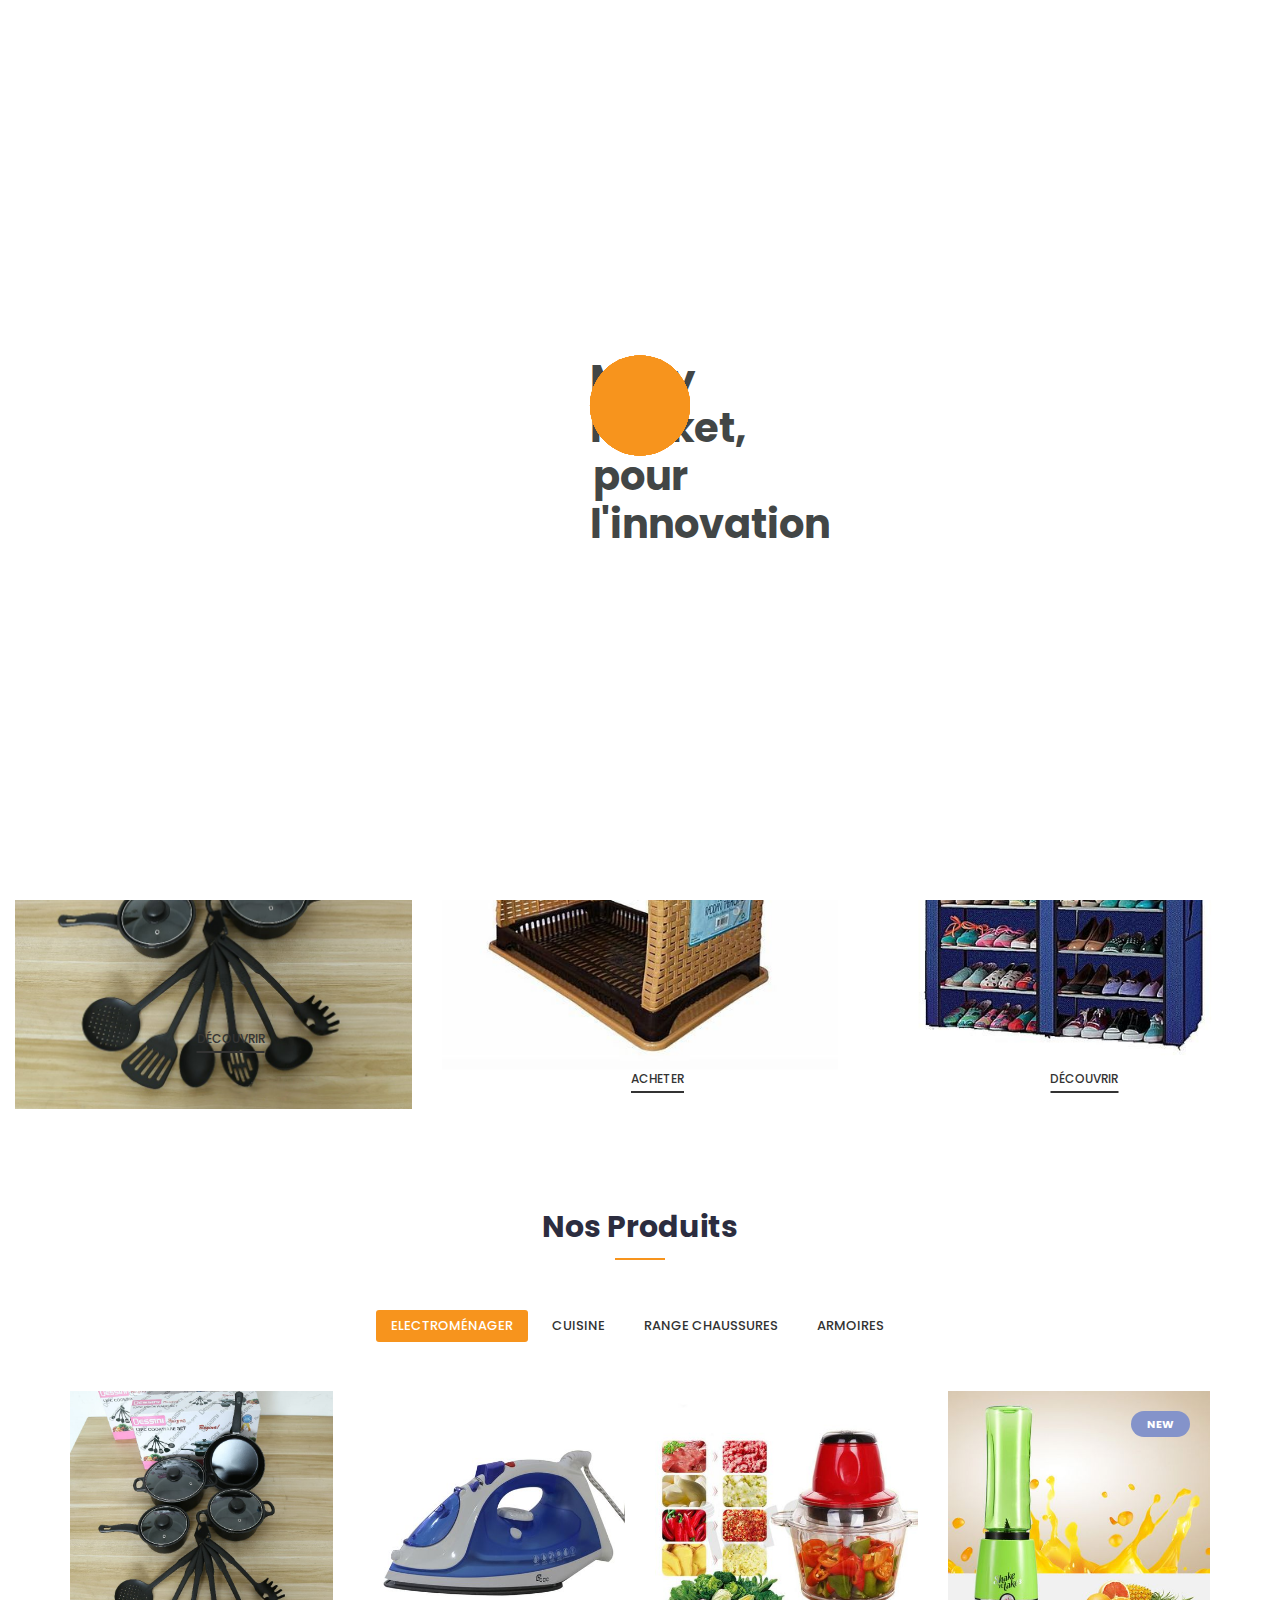
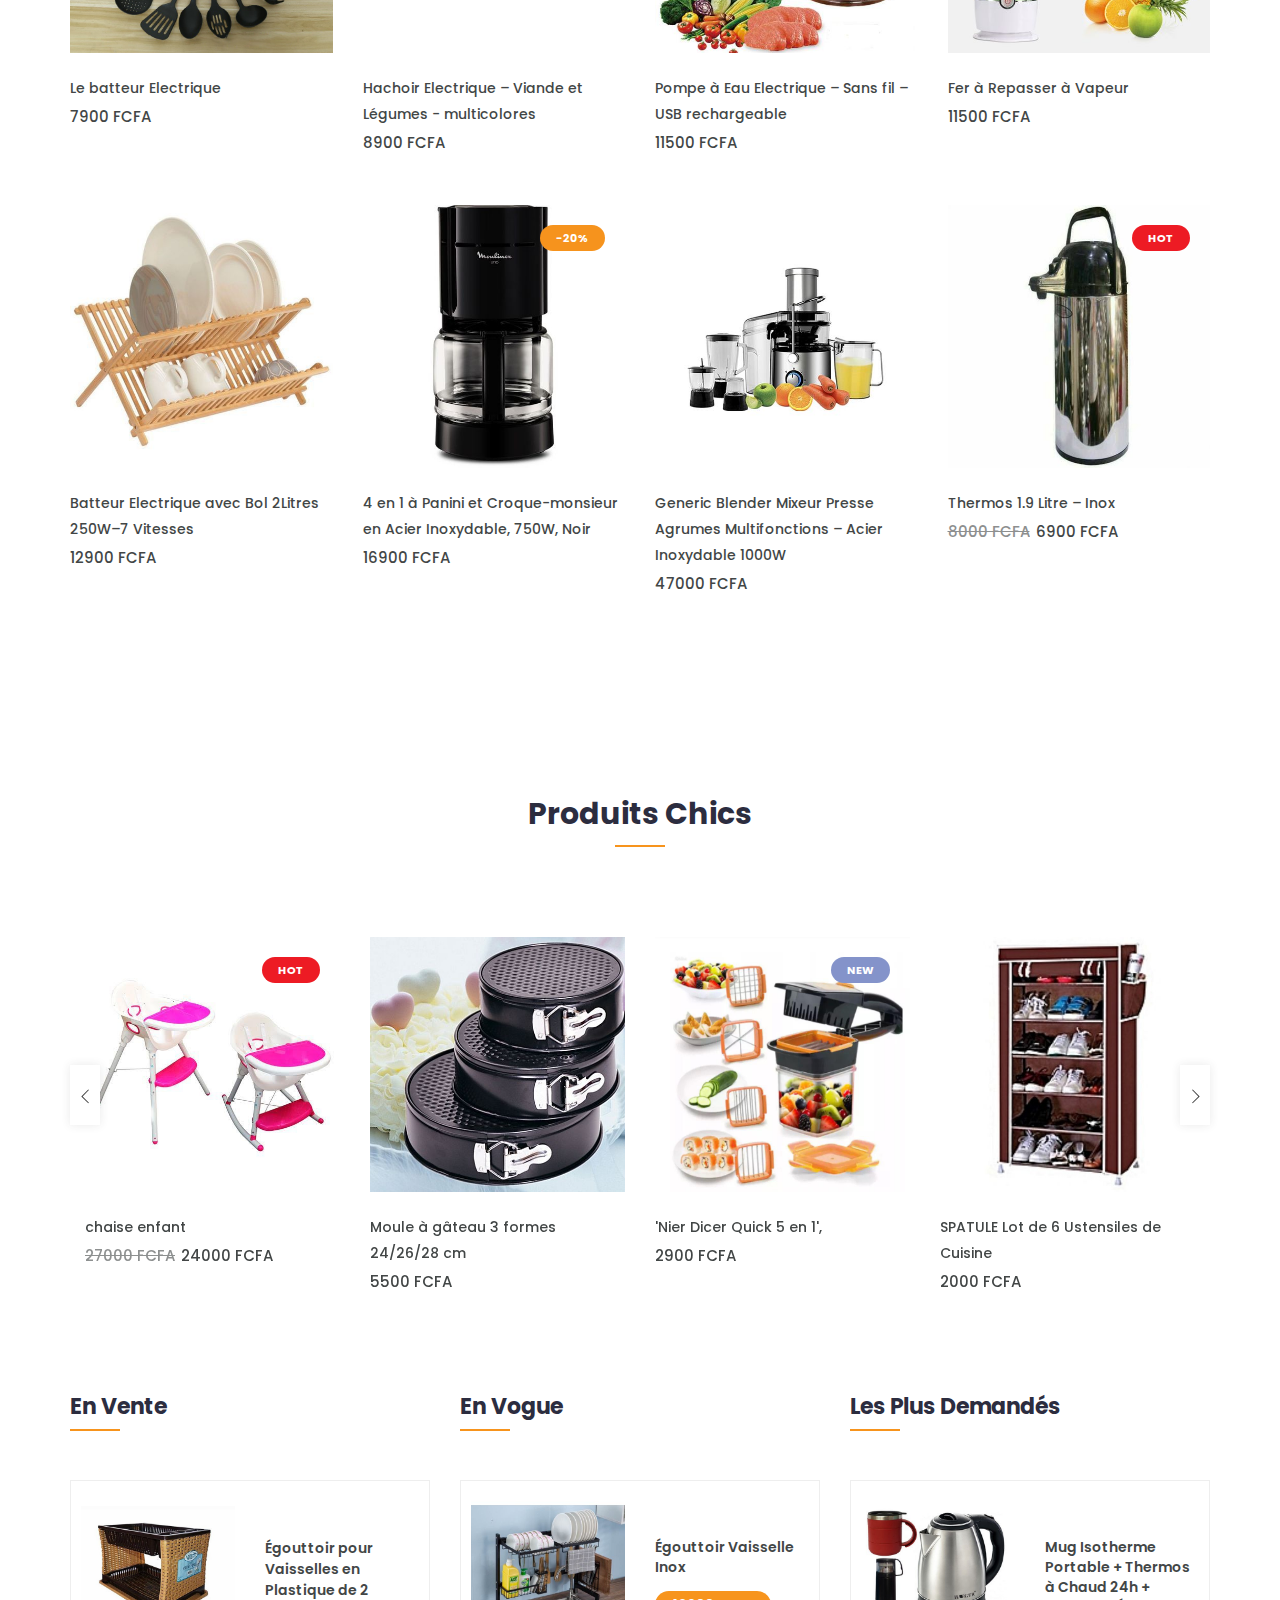
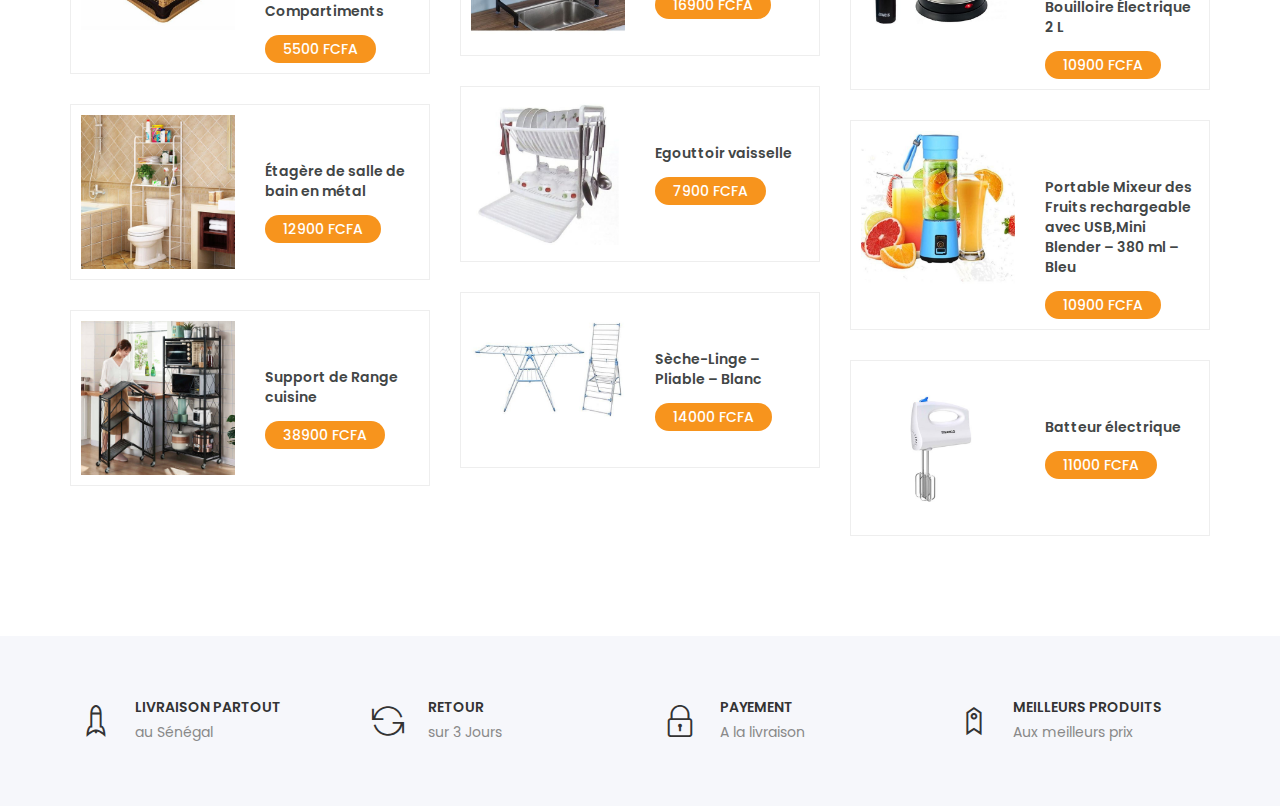
==== commit fc7f342b: "adding products" ====
--- a/index.html
+++ b/index.html
@@ -7,6 +7,12 @@
 	<meta name='copyright' content=''>
 	<meta http-equiv="X-UA-Compatible" content="IE=edge">
     <meta name="viewport" content="width=device-width, initial-scale=1, shrink-to-fit=no">
+	<!--            Reacts and babel tags-->
+	<script crossorigin src="https://unpkg.com/react@16/umd/react.development.js"></script>
+	<script crossorigin src="https://unpkg.com/react-dom@16/umd/react-dom.development.js"></script>
+	 <!-- BABEL LIBRARY -->
+	 <script src="https://cdnjs.cloudflare.com/ajax/libs/babel-standalone/6.25.0/babel.min.js"></script>
+	<!--           End Reacts and babel tags-->
 	<!-- Title Tag  -->
     <title>Bienvenu Chez marry Market.</title>
 	<!-- Favicon -->
@@ -48,48 +54,35 @@
 <body class="js">
 	
 	<!-- Preloader -->
-	<div class="preloader">
-		<div class="preloader-inner">
-			<div class="preloader-icon">
+	<div class='preloader'>
+		<div class='preloader-inner'>
+			<div class='preloader-icon'>
 				<span></span>
 				<span></span>
+				<span></span>
+				<span></span>
+				<span></span>
+				<span></span>
+				<span></span>
+				<span></span>
+				<div class='text-center'>
+					<h1>Mary Market, pour l'innovation</h1>
+				</div>
 			</div>
 		</div>
 	</div>
+	
+	
 	<!-- End Preloader -->
 	
 	
 	<!-- Header -->
 	<header class="header shop">
 		<!-- Topbar -->
-		<div class="topbar">
-			<div class="container">
-				<div class="row">
-					<div class="col-lg-5 col-md-12 col-12">
-						<!-- Top Left -->
-						<div class="top-left">
-							<ul class="list-main">
-								<li><i class="ti-headphone-alt"></i> +221704519370</li>
-								<li><i class="ti-email"></i> support@marrymarket.com</li>
-							</ul>
-						</div>
-						<!--/ End Top Left -->
-					</div>
-					<div class="col-lg-7 col-md-12 col-12">
-						<!-- Top Right -->
-						<div class="right-content">
-							<ul class="list-main">
-								
-								
-								<li><i class="ti-user"></i> <a href="#">Mon compte</a></li>
-								<li><i class="ti-power-off"></i><a href="login.html#">Se connecter</a></li>
-							</ul>
-						</div>
-						<!-- End Top Right -->
-					</div>
-				</div>
-			</div>
-		</div>
+		<div id="topbar"></div>
+		<script type="text/babel" src="./js/components/Header/Topbar.js"></script>
+	
+		
 		<!-- End Topbar -->
 		<div class="middle-inner">
 			<div class="container">
@@ -126,7 +119,7 @@
 									<option>Range chaussure</option>
 								</select>
 								<form>
-									<input name="search" placeholder="Search Products Here....." type="search">
+									<input name="search" placeholder="Rechercher...." type="search">
 									<button class="btnn"><i class="ti-search"></i></button>
 								</form>
 							</div>
@@ -288,7 +281,7 @@
 										<h1><span>Des produits </span>uniques</h1>
 										<p> A des prix imbattables.</p>
 										<div class="button">
-											<a href="#" class="btn">Bon Achat!</a>
+											<a href="#" class="btn">Bon Shopping!</a>
 										</div>
 									</div>
 								</div>
@@ -309,7 +302,7 @@
 				<!-- Single Banner  -->
 				<div class="col-lg-4 col-md-6 col-12">
 					<div class="single-banner">
-						<img src="/images/assets/electromenager/2.jpg" width="100" height="170" alt="#">
+						<img src="./images/assets/electromenager/1.jpg" width="100" height="170" alt="#">
 						<div class="content" style="top: 80%; left: 50%; transform: translate(-50%, -50%); color: orange;">
 							
 							
@@ -321,7 +314,7 @@
 				<!-- Single Banner  -->
 				<div class="col-lg-4 col-md-6 col-12">
 					<div class="single-banner" >
-						<img src="/images/assets/cuisine/3.jpg" alt="#">
+						<img src="./images/assets/cuisine/3.jpg" alt="#">
 						<div class="content" style="top: 90%; left: 50%; transform: translate(-50%, -50%);">
 							
 							
@@ -333,7 +326,7 @@
 				<!-- Single Banner  -->
 				<div class="col-lg-4 col-12">
 					<div class="single-banner tab-height">
-						<img src="/images/assets/Armoires_A_Chaussures/2.jpg" alt="#">
+						<img src="./images/assets/Armoires_A_Chaussures/2.jpg" alt="#">
 						<div class="content" style="top: 90%; left: 50%; transform: translate(-50%, -50%);">
 							
 							<a href="#">Découvrir</a>
@@ -373,217 +366,359 @@
 							</div>
 							<div class="tab-content" id="myTabContent">
 								<!-- Start Single Tab -->
-								<div class="tab-pane fade show active" id="man" role="tabpanel">
-									<div class="tab-single">
-										<div class="row">
-											<div class="col-xl-3 col-lg-4 col-md-4 col-12">
-												<div class="single-product">
-													<div class="product-img">
-														<a href="product-details.html">
-															<img class="default-img" src="/images/assets/electromenager/1.jpg" alt="#">
+								<div class='tab-pane fade show active' id='man' role='tabpanel'>
+									<div class='tab-single'>
+										<div class='row'>
+											<div class='col-xl-3 col-lg-4 col-md-4 col-12'>
+												<div class='single-product'>
+													<div class='product-img'>
+														<a href='product-details.html'>
+															<img
+																class='default-img'
+																src='./images/assets/electromenager/1.jpg'
+																alt='#'
+															/>
+														</a>
+														<div class='button-head'>
+															<div class='product-action'>
+																<a
+																	data-toggle='modal'
+																	data-target='#exampleModal'
+																	title='Quick View'
+																	href='#'
+																>
+																	<i class=' ti-eye'></i>
+																	<span>Acheter</span>
+																</a>
+																<a title='Wishlist' href='#'>
+																	<i class=' ti-heart '></i>
+																	<span>Ajouter pour plus tard</span>
+																</a>
+															</div>
+															<div class='product-action-2'>
+																<a title='Add to cart' href='#'>
+																	Panier
+																</a>
+															</div>
+														</div>
+													</div>
+													<div class='product-content'>
+														<h3>
+															<a href='product-details.html'>Le batteur Electrique</a>
+														</h3>
+														<div class='product-price'>
+															<span>7900 FCFA</span>
+														</div>
+													</div>
+												</div>
+											</div>
+											<div class='col-xl-3 col-lg-4 col-md-4 col-12'>
+												<div class='single-product'>
+													<div class='product-img'>
+														<a href='product-details.html'>
+															<img
+																class='default-img'
+																src='./images/assets/electromenager/2.jpg'
+																alt='#'
+															/>
+														</a>
+														<div class='button-head'>
+															<div class='product-action'>
+																<a
+																	data-toggle='modal'
+																	data-target='#exampleModal'
+																	title='Quick View'
+																	href='#'
+																>
+																	<i class=' ti-eye'></i>
+																	<span>Acheter</span>
+																</a>
+																<a title='Wishlist' href='#'>
+																	<i class=' ti-heart '></i>
+																	<span>Ajouter pour plus tard</span>
+																</a>
+															</div>
+															<div class='product-action-2'>
+																<a title='Add to cart' href='#'>
+																	Panier
+																</a>
+															</div>
+														</div>
+													</div>
+													<div class='product-content'>
+														<h3>
+															<a href='product-details.html'>Hachoir Electrique – Viande et Légumes - multicolores</a>
+														</h3>
+														<div class='product-price'>
+															<span>8900 FCFA</span>
+														</div>
+													</div>
+												</div>
+											</div>
+											<div class='col-xl-3 col-lg-4 col-md-4 col-12'>
+												<div class='single-product'>
+													<div class='product-img'>
+														<a href='product-details.html'>
+															<img
+																class='default-img'
+																src='./images/assets/electromenager/3.jpg'
+																alt='#'
+															/>
+														</a>
+														<div class='button-head'>
+															<div class='product-action'>
+																<a
+																	data-toggle='modal'
+																	data-target='#exampleModal'
+																	title='Quick View'
+																	href='#'
+																>
+																	<i class=' ti-eye'></i>
+																	<span>Acheter</span>
+																</a>
+																<a title='Wishlist' href='#'>
+																	<i class=' ti-heart '></i>
+																	<span>Ajouter pour plus tard</span>
+																</a>
+															</div>
+															<div class='product-action-2'>
+																<a title='Add to cart' href='#'>
+																	Panier
+																</a>
+															</div>
+														</div>
+													</div>
+													<div class='product-content'>
+														<h3>
+															<a href='product-details.html'>Pompe à Eau Electrique – Sans fil – USB rechargeable</a>
+														</h3>
+														<div class='product-price'>
+															<span>11500 FCFA</span>
+														</div>
+													</div>
+												</div>
+											</div>
+											<div class='col-xl-3 col-lg-4 col-md-4 col-12'>
+												<div class='single-product'>
+													<div class='product-img'>
+														<a href='product-details.html'>
+															<img
+																class='default-img'
+																src='./images/assets/electromenager/4.jpg'
+																alt='#'
+															/>
+						
+															<span class='new'>New</span>
+														</a>
+														<div class='button-head'>
+															<div class='product-action'>
+																<a
+																	data-toggle='modal'
+																	data-target='#exampleModal'
+																	title='Quick View'
+																	href='#'
+																>
+																	<i class=' ti-eye'></i>
+																	<span>Acheter</span>
+																</a>
+																<a title='Wishlist' href='#'>
+																	<i class=' ti-heart '></i>
+																	<span>Ajouter pour plus tard</span>
+																</a>
 															
-														</a>
-														<div class="button-head">
-															<div class="product-action">
-																<a data-toggle="modal" data-target="#exampleModal" title="Quick View" href="#"><i class=" ti-eye"></i><span>Acheter</span></a>
-																<a title="Wishlist" href="#"><i class=" ti-heart "></i><span>Ajouter pour plus tard</span></a>
-																
-															</div>
-															<div class="product-action-2">
-																<a title="Add to cart" href="#">Panier</a>
-															</div>
-														</div>
-													</div>
-													<div class="product-content">
-														<h3><a href="product-details.html">Pack de six spatules</a></h3>
-														<div class="product-price">
-															<span>12000 FCFA</span>
-														</div>
-													</div>
-												</div>
-											</div>
-											<div class="col-xl-3 col-lg-4 col-md-4 col-12">
-												<div class="single-product">
-													<div class="product-img">
-														<a href="product-details.html">
-															<img class="default-img" src="/images/assets/electromenager/2.jpg" alt="#">
-															
-														</a>
-														<div class="button-head">
-															<div class="product-action">
-																<a data-toggle="modal" data-target="#exampleModal" title="Quick View" href="#"><i class=" ti-eye"></i><span>Acheter</span></a>
-																<a title="Wishlist" href="#"><i class=" ti-heart "></i><span>Ajouter pour plus tard</span></a>
-																
-															</div>
-															<div class="product-action-2">
-																<a title="Add to cart" href="#">Panier</a>
-															</div>
-														</div>
-													</div>
-													<div class="product-content">
-														<h3><a href="product-details.html">Fer à Repasser</a></h3>
-														<div class="product-price">
-															<span>12000 FCFA</span>
-														</div>
-													</div>
-												</div>
-											</div>
-											<div class="col-xl-3 col-lg-4 col-md-4 col-12">
-												<div class="single-product">
-													<div class="product-img">
-														<a href="product-details.html">
-															<img class="default-img" src="/images/assets/electromenager/3.jpg" alt="#">
-															
-														</a>
-														<div class="button-head">
-															<div class="product-action">
-																<a data-toggle="modal" data-target="#exampleModal" title="Quick View" href="#"><i class=" ti-eye"></i><span>Acheter</span></a>
-																<a title="Wishlist" href="#"><i class=" ti-heart "></i><span>Ajouter pour plus tard</span></a>
-																
-															</div>
-															<div class="product-action-2">
-																<a title="Add to cart" href="#">Panier</a>
-															</div>
-														</div>
-													</div>
-													<div class="product-content">
-														<h3><a href="product-details.html">j'ai oublié le nom</a></h3>
-														<div class="product-price">
-															<span>12000 FCFA</span>
-														</div>
-													</div>
-												</div>
-											</div>
-											<div class="col-xl-3 col-lg-4 col-md-4 col-12">
-												<div class="single-product">
-													<div class="product-img">
-														<a href="product-details.html">
-															<img class="default-img" src="/images/assets/electromenager/4.jpg" alt="#">
-														
-															<span class="new">New</span>
-														</a>
-														<div class="button-head">
-															<div class="product-action">
-																<a data-toggle="modal" data-target="#exampleModal" title="Quick View" href="#"><i class=" ti-eye"></i><span>Acheter</span></a>
-																<a title="Wishlist" href="#"><i class=" ti-heart "></i><span>Ajouter pour plus tard</span></a>
-																<a title="Compare" href="#"><i class="ti-bar-chart-alt"></i><span>Add to Compare</span></a>
-															</div>
-															<div class="product-action-2">
-																<a title="Add to cart" href="#">Panier</a>
-															</div>
-														</div>
-													</div>
-													<div class="product-content">
-														<h3><a href="product-details.html">Nom Après</a></h3>
-														<div class="product-price">
-															<span>12000 FCFA</span>
-														</div>
-													</div>
-												</div>
-											</div>
-											<div class="col-xl-3 col-lg-4 col-md-4 col-12">
-												<div class="single-product">
-													<div class="product-img">
-														<a href="product-details.html">
-															<img class="default-img" src="/images/assets/electromenager/5.jpg" alt="#">
-															
-														</a>
-														<div class="button-head">
-															<div class="product-action">
-																<a data-toggle="modal" data-target="#exampleModal" title="Quick View" href="#"><i class=" ti-eye"></i><span>Acheter</span></a>
-																<a title="Wishlist" href="#"><i class=" ti-heart "></i><span>Ajouter pour plus tard</span></a>
-																
-															</div>
-															<div class="product-action-2">
-																<a title="Add to cart" href="#">Panier</a>
-															</div>
-														</div>
-													</div>
-													<div class="product-content">
-														<h3><a href="product-details.html">Range Ustensiles Cuisine</a></h3>
-														<div class="product-price">
-															<span>12000 FCFA</span>
-														</div>
-													</div>
-												</div>
-											</div>
-											<div class="col-xl-3 col-lg-4 col-md-4 col-12">
-												<div class="single-product">
-													<div class="product-img">
-														<a href="product-details.html">
-															<img class="default-img" src="/images/assets/electromenager/6.jpg" alt="#">
-															
-															<span class="price-dec">-20%</span>
-														</a>
-														<div class="button-head">
-															<div class="product-action">
-																<a data-toggle="modal" data-target="#exampleModal" title="Quick View" href="#"><i class=" ti-eye"></i><span>Acheter</span></a>
-																<a title="Wishlist" href="#"><i class=" ti-heart "></i><span>Ajouter pour plus tard</span></a>
-																
-															</div>
-															<div class="product-action-2">
-																<a title="Add to cart" href="#">Panier</a>
-															</div>
-														</div>
-													</div>
-													<div class="product-content">
-														<h3><a href="product-details.html">Machine à Café Expresso</a></h3>
-														<div class="product-price">
-															<span>12000 FCFA</span>
-														</div>
-													</div>
-												</div>
-											</div>
-											<div class="col-xl-3 col-lg-4 col-md-4 col-12">
-												<div class="single-product">
-													<div class="product-img">
-														<a href="product-details.html">
-															<img class="default-img" src="/images/assets/cuisine/1.jpg" alt="#">
-														
-														</a>
-														<div class="button-head">
-															<div class="product-action">
-																<a data-toggle="modal" data-target="#exampleModal" title="Quick View" href="#"><i class=" ti-eye"></i><span>Acheter</span></a>
-																<a title="Wishlist" href="#"><i class=" ti-heart "></i><span>Ajouter pour plus tard</span></a>
-																
-															</div>
-															<div class="product-action-2">
-																<a title="Add to cart" href="#">Panier</a>
-															</div>
-														</div>
-													</div>
-													<div class="product-content">
-														<h3><a href="product-details.html">Range Ustensiles</a></h3>
-														<div class="product-price">
-															<span>12000 FCFA</span>
-														</div>
-													</div>
-												</div>
-											</div>
-											<div class="col-xl-3 col-lg-4 col-md-4 col-12">
-												<div class="single-product">
-													<div class="product-img">
-														<a href="product-details.html">
-															<img class="default-img" src="/images/assets/Armoires_A_Chaussures/2.jpg" alt="#">
-														
-															<span class="out-of-stock">Hot</span>
-														</a>
-														<div class="button-head">
-															<div class="product-action">
-																<a data-toggle="modal" data-target="#exampleModal" title="Quick View" href="#"><i class=" ti-eye"></i><span>Acheter</span></a>
-																<a title="Wishlist" href="#"><i class=" ti-heart "></i><span>Ajouter pour plus tard</span></a>
-																
-															</div>
-															<div class="product-action-2">
-																<a title="Add to cart" href="#">Panier</a>
-															</div>
-														</div>
-													</div>
-													<div class="product-content">
-														<h3><a href="product-details.html">Armoire A chaussures 36 pairs</a></h3>
-														<div class="product-price">
-															<span class="old">18000 FCFA</span>
-															<span>15000 FCFA</span>
+															</div>
+															<div class='product-action-2'>
+																<a title='Add to cart' href='#'>
+																	Panier
+																</a>
+															</div>
+														</div>
+													</div>
+													<div class='product-content'>
+														<h3>
+															<a href='product-details.html'>Fer à Repasser à Vapeur</a>
+														</h3>
+														<div class='product-price'>
+															<span>11500 FCFA</span>
+														</div>
+													</div>
+												</div>
+											</div>
+											<div class='col-xl-3 col-lg-4 col-md-4 col-12'>
+												<div class='single-product'>
+													<div class='product-img'>
+														<a href='product-details.html'>
+															<img
+																class='default-img'
+																src='./images/assets/electromenager/5.jpg'
+																alt='#'
+															/>
+														</a>
+														<div class='button-head'>
+															<div class='product-action'>
+																<a
+																	data-toggle='modal'
+																	data-target='#exampleModal'
+																	title='Quick View'
+																	href='#'
+																>
+																	<i class=' ti-eye'></i>
+																	<span>Acheter</span>
+																</a>
+																<a title='Wishlist' href='#'>
+																	<i class=' ti-heart '></i>
+																	<span>Ajouter pour plus tard</span>
+																</a>
+															</div>
+															<div class='product-action-2'>
+																<a title='Add to cart' href='#'>
+																	Panier
+																</a>
+															</div>
+														</div>
+													</div>
+													<div class='product-content'>
+														<h3>
+															<a href='product-details.html'>Batteur Electrique avec Bol 2Litres 250W–7 Vitesses</a>
+														</h3>
+														<div class='product-price'>
+															<span>12900 FCFA</span>
+														</div>
+													</div>
+												</div>
+											</div>
+											<div class='col-xl-3 col-lg-4 col-md-4 col-12'>
+												<div class='single-product'>
+													<div class='product-img'>
+														<a href='product-details.html'>
+															<img
+																class='default-img'
+																src='./images/assets/electromenager/6.jpg'
+																alt='#'
+															/>
+						
+															<span class='price-dec'>-20%</span>
+														</a>
+														<div class='button-head'>
+															<div class='product-action'>
+																<a
+																	data-toggle='modal'
+																	data-target='#exampleModal'
+																	title='Quick View'
+																	href='#'
+																>
+																	<i class=' ti-eye'></i>
+																	<span>Acheter</span>
+																</a>
+																<a title='Wishlist' href='#'>
+																	<i class=' ti-heart '></i>
+																	<span>Ajouter pour plus tard</span>
+																</a>
+															</div>
+															<div class='product-action-2'>
+																<a title='Add to cart' href='#'>
+																	Panier
+																</a>
+															</div>
+														</div>
+													</div>
+													<div class='product-content'>
+														<h3>
+															<a href='product-details.html'>4 en 1 à Panini et Croque-monsieur en Acier Inoxydable, 750W, Noir</a>
+														</h3>
+														<div class='product-price'>
+															<span>16900 FCFA</span>
+														</div>
+													</div>
+												</div>
+											</div>
+											<div class='col-xl-3 col-lg-4 col-md-4 col-12'>
+												<div class='single-product'>
+													<div class='product-img'>
+														<a href='product-details.html'>
+															<img
+																class='default-img'
+																src='./images/assets/electromenager/7.jpg'
+																alt='#'
+															/>
+														</a>
+														<div class='button-head'>
+															<div class='product-action'>
+																<a
+																	data-toggle='modal'
+																	data-target='#exampleModal'
+																	title='Quick View'
+																	href='#'
+																>
+																	<i class=' ti-eye'></i>
+																	<span>Acheter</span>
+																</a>
+																<a title='Wishlist' href='#'>
+																	<i class=' ti-heart '></i>
+																	<span>Ajouter pour plus tard</span>
+																</a>
+															</div>
+															<div class='product-action-2'>
+																<a title='Add to cart' href='#'>
+																	Panier
+																</a>
+															</div>
+														</div>
+													</div>
+													<div class='product-content'>
+														<h3>
+															<a href='product-details.html'>Generic Blender Mixeur Presse Agrumes Multifonctions – Acier Inoxydable 1000W</a>
+														</h3>
+														<div class='product-price'>
+															<span>47000 FCFA</span>
+														</div>
+													</div>
+												</div>
+											</div>
+											<div class='col-xl-3 col-lg-4 col-md-4 col-12'>
+												<div class='single-product'>
+													<div class='product-img'>
+														<a href='product-details.html'>
+															<img
+																class='default-img'
+																src='./images/assets/electromenager/8.jpg'
+																alt='#'
+															/>
+						
+															<span class='out-of-stock'>Hot</span>
+														</a>
+														<div class='button-head'>
+															<div class='product-action'>
+																<a
+																	data-toggle='modal'
+																	data-target='#exampleModal'
+																	title='Quick View'
+																	href='#'
+																>
+																	<i class=' ti-eye'></i>
+																	<span>Acheter</span>
+																</a>
+																<a title='Wishlist' href='#'>
+																	<i class=' ti-heart '></i>
+																	<span>Ajouter pour plus tard</span>
+																</a>
+															</div>
+															<div class='product-action-2'>
+																<a title='Add to cart' href='#'>
+																	Panier
+																</a>
+															</div>
+														</div>
+													</div>
+													<div class='product-content'>
+														<h3>
+															<a href='product-details.html'>
+																Thermos 1.9 Litre – Inox
+															</a>
+														</h3>
+														<div class='product-price'>
+															<span class='old'>8000 FCFA</span>
+															<span>6900 FCFA</span>
 														</div>
 													</div>
 												</div>
@@ -591,6 +726,9 @@
 										</div>
 									</div>
 								</div>
+								
+
+
 								<!--/ End Single Tab -->
 								<!-- Start Single Tab -->
 								<div class="tab-pane fade" id="women" role="tabpanel">
@@ -1701,25 +1839,7 @@
 	<!-- End Product Area -->
 	
 	<!-- Start Midium Banner  -->
-	<section class="midium-banner">
-		<div class="container">
-			<div class="row">
-				
-				<div class="col-lg-6 col-md-6 col-12">
-					<div class="single-banner">
-						<img src="https://via.placeholder.com/600x370" alt="#">
-						<div class="content">
-							<p>shoes women</p>
-							<h3>mid season <br> up to <span>70%</span></h3>
-							<a href="#" class="btn">Shop Now</a>
-						</div>
-					</div>
-				</div>
-				<!-- /End Single Banner  -->
-			</div>
-		</div>
-	</section>
-	<!-- End Midium Banner -->
+
 	
 	<!-- Start Most Popular -->
 	<div class="product-area most-popular section">
@@ -1738,7 +1858,7 @@
 						<div class="single-product">
 							<div class="product-img">
 								<a href="product-details.html">
-									<img class="default-img" src="/images/assets/Armoires_A_Chaussures/4.jpg" alt="#">
+									<img class="default-img" src="./products/produitsChics/imgProduitsChics/1.jpg" alt="#">
 									
 									<span class="out-of-stock">Hot</span>
 								</a>
@@ -1754,10 +1874,10 @@
 								</div>
 							</div>
 							<div class="product-content">
-								<h3><a href="product-details.html">Armoire A chaussures</a></h3>
+								<h3><a href="product-details.html">chaise enfant</a></h3>
 								<div class="product-price">
-									<span class="old">20000 FCFA</span>
-									<span>12000 FCFA</span>
+									<span class="old">27000 FCFA</span>
+									<span>24000 FCFA</span>
 								</div>
 							</div>
 						</div>
@@ -1766,7 +1886,7 @@
 						<div class="single-product">
                             <div class="product-img">
                                 <a href="product-details.html">
-                                  <img class="default-img" src="/images/assets/electromenager/2.jpg" alt="#">
+                                  <img class="default-img" src="./products/produitsChics/imgProduitsChics/2.jpg" alt="#">
                                 </a>
 								<div class="button-head">
 									<div class="product-action">
@@ -1780,9 +1900,9 @@
 								</div>
                             </div>
                             <div class="product-content">
-                                <h3><a href="product-details.html">Armoire A chaussures</a></h3>
+                                <h3><a href="product-details.html">Moule à gâteau 3 formes 24/26/28 cm</a></h3>
                                 <div class="product-price">
-                                    <span>12000 FCFA</span>
+                                    <span>5500 FCFA</span>
                                 </div>
                             </div>
                         </div>
@@ -1791,14 +1911,14 @@
 						<div class="single-product">
                             <div class="product-img">
                                 <a href="product-details.html">
-																	<img class="default-img" src="/images/assets/cuisine/2.jpg" alt="#">
+																	<img class="default-img" src="./products/produitsChics/imgProduitsChics/3.jpg" alt="#">
 									<span class="new">New</span>
                                 </a>
 								<div class="button-head">
 									<div class="product-action">
 										<a data-toggle="modal" data-target="#exampleModal" title="Quick View" href="#"><i class=" ti-eye"></i><span>Acheter</span></a>
 										<a title="Wishlist" href="#"><i class=" ti-heart "></i><span>Ajouter pour plus tard</span></a>
-										<a title="Compare" href="#"><i class="ti-bar-chart-alt"></i><span>Add to Compare</span></a>
+										
 									</div>
 									<div class="product-action-2">
 										<a title="Add to cart" href="#">Panier</a>
@@ -1806,9 +1926,10 @@
 								</div>
                             </div>
                             <div class="product-content">
-                                <h3><a href="product-details.html">Armoire A chaussures</a></h3>
+                                <h3><a href="product-details.html">'Nier Dicer Quick 5 en 1',
+																</a></h3>
                                 <div class="product-price">
-                                    <span>20000 FCFA</span>
+                                    <span>2900 FCFA</span>
                                 </div>
                             </div>
                         </div>
@@ -1817,13 +1938,13 @@
 						<div class="single-product">
                             <div class="product-img">
                                 <a href="product-details.html">
-																	<img class="default-img" src="/images/assets/Armoires_A_Chaussures/5.jpg" alt="#">
+																	<img class="default-img" src="./images/assets/Armoires_A_Chaussures/5.jpg" alt="#">
                                 </a>
 								<div class="button-head">
 									<div class="product-action">
 										<a data-toggle="modal" data-target="#exampleModal" title="Quick View" href="#"><i class=" ti-eye"></i><span>Acheter</span></a>
 										<a title="Wishlist" href="#"><i class=" ti-heart "></i><span>Ajouter pour plus tard</span></a>
-										<a title="Compare" href="#"><i class="ti-bar-chart-alt"></i><span>Add to Compare</span></a>
+									
 									</div>
 									<div class="product-action-2">
 										<a title="Add to cart" href="#">Add to cart</a>
@@ -1831,9 +1952,9 @@
 								</div>
                             </div>
                             <div class="product-content">
-                                <h3><a href="product-details.html">Awesome Bags Collection</a></h3>
+                                <h3><a href="product-details.html">SPATULE Lot de 6 Ustensiles de Cuisine</a></h3>
                                 <div class="product-price">
-                                    <span>$50.00</span>
+                                    <span>2000 FCFA</span>
                                 </div>
                             </div>
                         </div>
@@ -1864,14 +1985,14 @@
 						<div class="row">
 							<div class="col-lg-6 col-md-6 col-12">
 								<div class="list-image overlay">
-									<img src="/images/assets/electromenager/2.jpg" alt="#">
+									<img src="./products/EnVogue/imgEnVogue/1.jpg" alt="#">
 									<a href="#" class="buy"><i class="fa fa-shopping-bag"></i></a>
 								</div>
 							</div>
 							<div class="col-lg-6 col-md-6 col-12 no-padding">
 								<div class="content">
-									<h4 class="title"><a href="#">Fer à repasser</a></h4>
-									<p class="price with-discount">12000 FCFA</p>
+									<h4 class="title"><a href="#">Égouttoir pour Vaisselles en Plastique de 2 Compartiments</a></h4>
+									<p class="price with-discount">5500 FCFA</p>
 								</div>
 							</div>
 						</div>
@@ -1882,14 +2003,14 @@
 						<div class="row">
 							<div class="col-lg-6 col-md-6 col-12">
 								<div class="list-image overlay">
-									<img src="/images/assets/electromenager/3.jpg" alt="#">
+									<img src="./products/EnVogue/imgEnVogue/2.jpg" alt="#">
 									<a href="#" class="buy"><i class="fa fa-shopping-bag"></i></a>
 								</div>
 							</div>
 							<div class="col-lg-6 col-md-6 col-12 no-padding">
 								<div class="content">
-									<h5 class="title"><a href="#">Le nom après</a></h5>
-									<p class="price with-discount">12000 FCFA</p>
+									<h5 class="title"><a href="#">Étagère de salle de bain en métal</a></h5>
+									<p class="price with-discount">12900 FCFA</p>
 								</div>
 							</div>
 						</div>
@@ -1900,14 +2021,14 @@
 						<div class="row">
 							<div class="col-lg-6 col-md-6 col-12">
 								<div class="list-image overlay">
-									<img src="/images/assets/electromenager/4.jpg" alt="#">
+									<img src="./products/EnVogue/imgEnVogue/3.jpg" alt="#">
 									<a href="#" class="buy"><i class="fa fa-shopping-bag"></i></a>
 								</div>
 							</div>
 							<div class="col-lg-6 col-md-6 col-12 no-padding">
 								<div class="content">
-									<h5 class="title"><a href="#">Le nom après</a></h5>
-									<p class="price with-discount">12000 FCFA</p>
+									<h5 class="title"><a href="#">Support de Range cuisine</a></h5>
+									<p class="price with-discount">38900 FCFA</p>
 								</div>
 							</div>
 						</div>
@@ -1927,14 +2048,14 @@
 						<div class="row">
 							<div class="col-lg-6 col-md-6 col-12">
 								<div class="list-image overlay">
-									<img src="/images/assets/electromenager/5.jpg" alt="#">
+									<img src="./products/EnVogue/imgEnVogue/4.jpg" alt="#">
 									<a href="#" class="buy"><i class="fa fa-shopping-bag"></i></a>
 								</div>
 							</div>
 							<div class="col-lg-6 col-md-6 col-12 no-padding">
 								<div class="content">
-									<h5 class="title"><a href="#">Le nom après</a></h5>
-									<p class="price with-discount">12000 FCFA</p>
+									<h5 class="title"><a href="#">Égouttoir Vaisselle Inox</a></h5>
+									<p class="price with-discount">16900 FCFA</p>
 								</div>
 							</div>
 						</div>
@@ -1945,14 +2066,14 @@
 						<div class="row">
 							<div class="col-lg-6 col-md-6 col-12">
 								<div class="list-image overlay">
-									<img src="/images/assets/electromenager/6.jpg" alt="#">
+									<img src="./products/EnVogue/imgEnVogue/5.jpg" alt="#">
 									<a href="#" class="buy"><i class="fa fa-shopping-bag"></i></a>
 								</div>
 							</div>
 							<div class="col-lg-6 col-md-6 col-12 no-padding">
 								<div class="content">
-									<h5 class="title"><a href="#">Le nom après</a></h5>
-									<p class="price with-discount">12000 FCFA</p>
+									<h5 class="title"><a href="#">Egouttoir vaisselle</a></h5>
+									<p class="price with-discount">7900 FCFA</p>
 								</div>
 							</div>
 						</div>
@@ -1963,14 +2084,14 @@
 						<div class="row">
 							<div class="col-lg-6 col-md-6 col-12">
 								<div class="list-image overlay">
-									<img src="/images/assets/cuisine/1.jpg" alt="#">
+									<img src="./products/EnVogue/imgEnVogue/6.jpg" alt="#">
 									<a href="#" class="buy"><i class="fa fa-shopping-bag"></i></a>
 								</div>
 							</div>
 							<div class="col-lg-6 col-md-6 col-12 no-padding">
 								<div class="content">
-									<h5 class="title"><a href="#">Le nom après</a></h5>
-									<p class="price with-discount">12000 FCFA</p>
+									<h5 class="title"><a href="#">Sèche-Linge – Pliable – Blanc</a></h5>
+									<p class="price with-discount">14000 FCFA</p>
 								</div>
 							</div>
 						</div>
@@ -1990,14 +2111,14 @@
 						<div class="row">
 							<div class="col-lg-6 col-md-6 col-12">
 								<div class="list-image overlay">
-									<img src="/images/assets/cuisine/2.jpg" alt="#">
+									<img src="./products/EnVogue/imgEnVogue/7.jpg" alt="#">
 									<a href="#" class="buy"><i class="fa fa-shopping-bag"></i></a>
 								</div>
 							</div>
 							<div class="col-lg-6 col-md-6 col-12 no-padding">
 								<div class="content">
-									<h5 class="title"><a href="#">Le nom après</a></h5>
-									<p class="price with-discount">12000 FCFA</p>
+									<h5 class="title"><a href="#">Mug Isotherme Portable + Thermos à Chaud 24h + Bouilloire Électrique 2 L</a></h5>
+									<p class="price with-discount">10900 FCFA</p>
 								</div>
 							</div>
 						</div>
@@ -2008,14 +2129,14 @@
 						<div class="row">
 							<div class="col-lg-6 col-md-6 col-12">
 								<div class="list-image overlay">
-									<img src="/images/assets/Armoires_A_Chaussures/2.jpg" alt="#">
+									<img src="./products/EnVogue/imgEnVogue/8.jpg" alt="#">
 									<a href="#" class="buy"><i class="fa fa-shopping-bag"></i></a>
 								</div>
 							</div>
 							<div class="col-lg-6 col-md-6 col-12 no-padding">
 								<div class="content">
-									<h5 class="title"><a href="#">Le nom après</a></h5>
-									<p class="price with-discount">12000 FCFA</p>
+									<h5 class="title"><a href="#">Portable Mixeur des Fruits rechargeable avec USB,Mini Blender – 380 ml – Bleu</a></h5>
+									<p class="price with-discount">10900 FCFA</p>
 								</div>
 							</div>
 						</div>
@@ -2026,14 +2147,14 @@
 						<div class="row">
 							<div class="col-lg-6 col-md-6 col-12">
 								<div class="list-image overlay">
-									<img src="/images/assets/Armoires_A_Chaussures/3.jpg" alt="#">
+									<img src="./products/EnVogue/imgEnVogue/9.jpg" alt="#">
 									<a href="#" class="buy"><i class="fa fa-shopping-bag"></i></a>
 								</div>
 							</div>
 							<div class="col-lg-6 col-md-6 col-12 no-padding">
 								<div class="content">
-									<h5 class="title"><a href="#">Le nom après</a></h5>
-									<p class="price with-discount">12000 FCFA</p>
+									<h5 class="title"><a href="#">Batteur électrique</a></h5>
+									<p class="price with-discount">11000 FCFA</p>
 								</div>
 							</div>
 						</div>
@@ -2119,92 +2240,19 @@
     <!-- Modal end -->
 	
 	<!-- Start Footer Area -->
-	<footer class="footer">
-		<!-- Footer Top -->
-		<div class="footer-top section">
-			<div class="container">
-				<div class="row">
-					<div class="col-lg-5 col-md-6 col-12">
-						<!-- Single Widget -->
-						<div class="single-footer about">
-							<div class="logo">
-								<h5>marry Market</h5>
-							</div>
-							<p class="text">Votre satisfaction est notre raison d'être. Nous sommes pour l'innovation, toujours plus loin, toujout plus hauts, toujours plus fort</p>
-							<p class="call">vous avez une Question ? appelez 24/7<span><a href="tel:123456789">+221704519370</a></span></p>
-						</div>
-						<!-- End Single Widget -->
-					</div>
-					<div class="col-lg-2 col-md-6 col-12">
-						<!-- Single Widget -->
-						<div class="single-footer links">
-							<h4>Information</h4>
-							<ul>
-								<li><a href="#">A propos</a></li>
-							
-								<li><a href="#">Nous contacter</a></li>
-								<li><a href="#">Aide</a></li>
-							</ul>
-						</div>
-						<!-- End Single Widget -->
-					</div>
-					<div class="col-lg-2 col-md-6 col-12">
-						<!-- Single Widget -->
-						<div class="single-footer links">
-							<h4>Service Client</h4>
-							<ul>
-								<li><a href="#">Payement</a></li>
-								
-								<li><a href="#">Retourner un produit</a></li>
-								<li><a href="#">Livraison</a></li>
-							
-							</ul>
-						</div>
-						<!-- End Single Widget -->
-					</div>
-					<div class="col-lg-3 col-md-6 col-12">
-						<!-- Single Widget -->
-						<div class="single-footer social">
-							<h4>Get In Tuch</h4>
-							<!-- Single Widget -->
-							<div class="contact">
-								<ul>
-									<li>Parcelle Assaines .</li>
-									<li>Marché unité 17 place 40.</li>
-									<li>info@marrymarket.com</li>
-									<li>+221704519370</li>
-								</ul>
-							</div>
-							<!-- End Single Widget -->
-							<ul>
-								<li><a href="#"><i class="ti-facebook"></i></a></li>
-								<li><a href="#"><i class="ti-twitter"></i></a></li>
-								<li><a href="#"><i class="ti-flickr"></i></a></li>
-								<li><a href="#"><i class="ti-instagram"></i></a></li>
-							</ul>
-						</div>
-						<!-- End Single Widget -->
-					</div>
-				</div>
-			</div>
-		</div>
-		<!-- End Footer Top -->
-		<div class="copyright text-center">
-			<div class="container">
-				<div class="inner">
-					<div class="row text-center">
-						<div class="col-lg-6 col-12 ">
-							<div class="">
-								<p>Copyright © 2021 made with <i class="fa fa-heart"></i><a href="https://github.com/tafa1618" target="_blank"> by Tapha Gaye</a>  -  All Rights Reserved.</p>
-							</div>
-						</div>
-						
-					</div>
-				</div>
-			</div>
-		</div>
-	</footer>
+	<div id="footer"></div>
 	<!-- /End Footer Area -->
+
+	<script crossorigin src="https://unpkg.com/react@16/umd/react.development.js"></script>
+	<script crossorigin src="https://unpkg.com/react-dom@16/umd/react-dom.development.js"></script>
+	 <!-- BABEL LIBRARY -->
+	 <script src="https://cdnjs.cloudflare.com/ajax/libs/babel-standalone/6.25.0/babel.min.js"></script>
+	<!-- React Components-->
+		<script type="text/babel" src="./js/components/Footer.js"></script>
+		<script type="text/babel" src="./js/components/Header/Topbar.js"></script>
+		
+
+	<!--End React Components-->
  
 	<!-- Jquery -->
     <script src="js/jquery.min.js"></script>
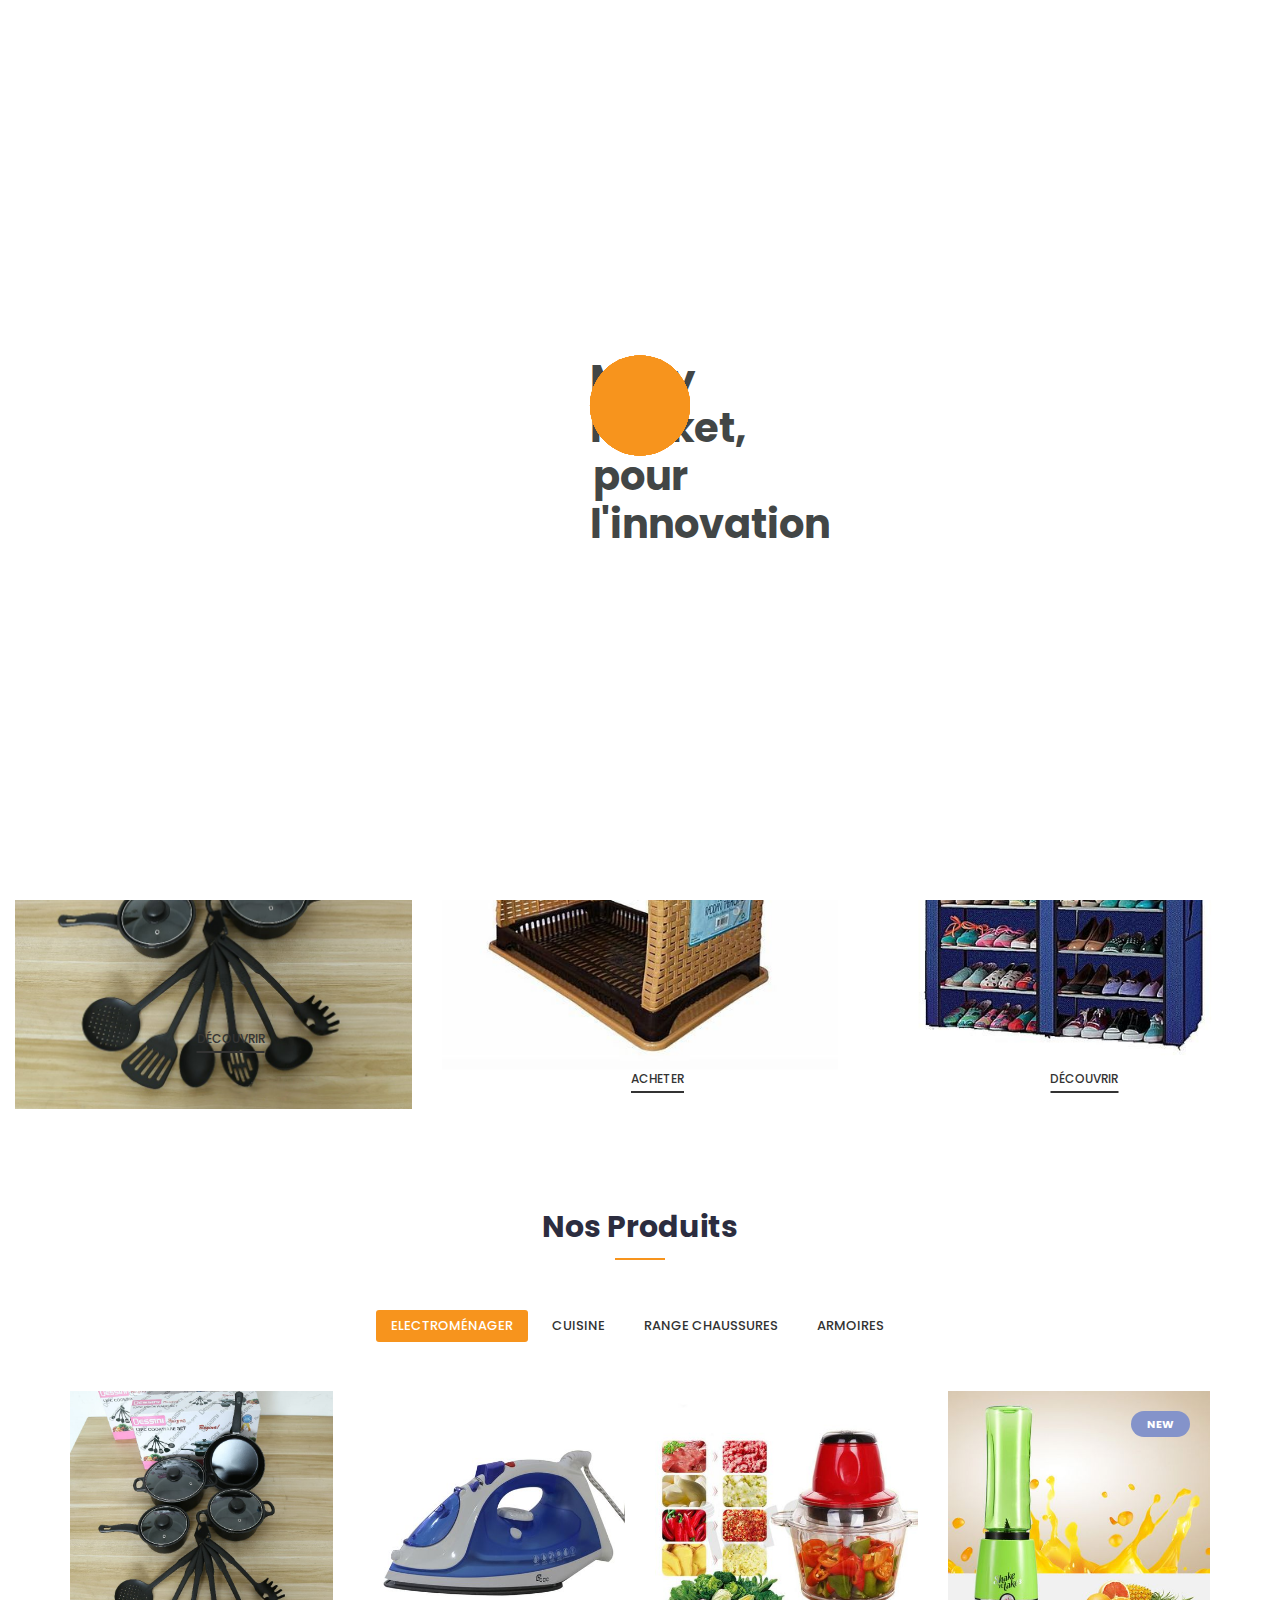
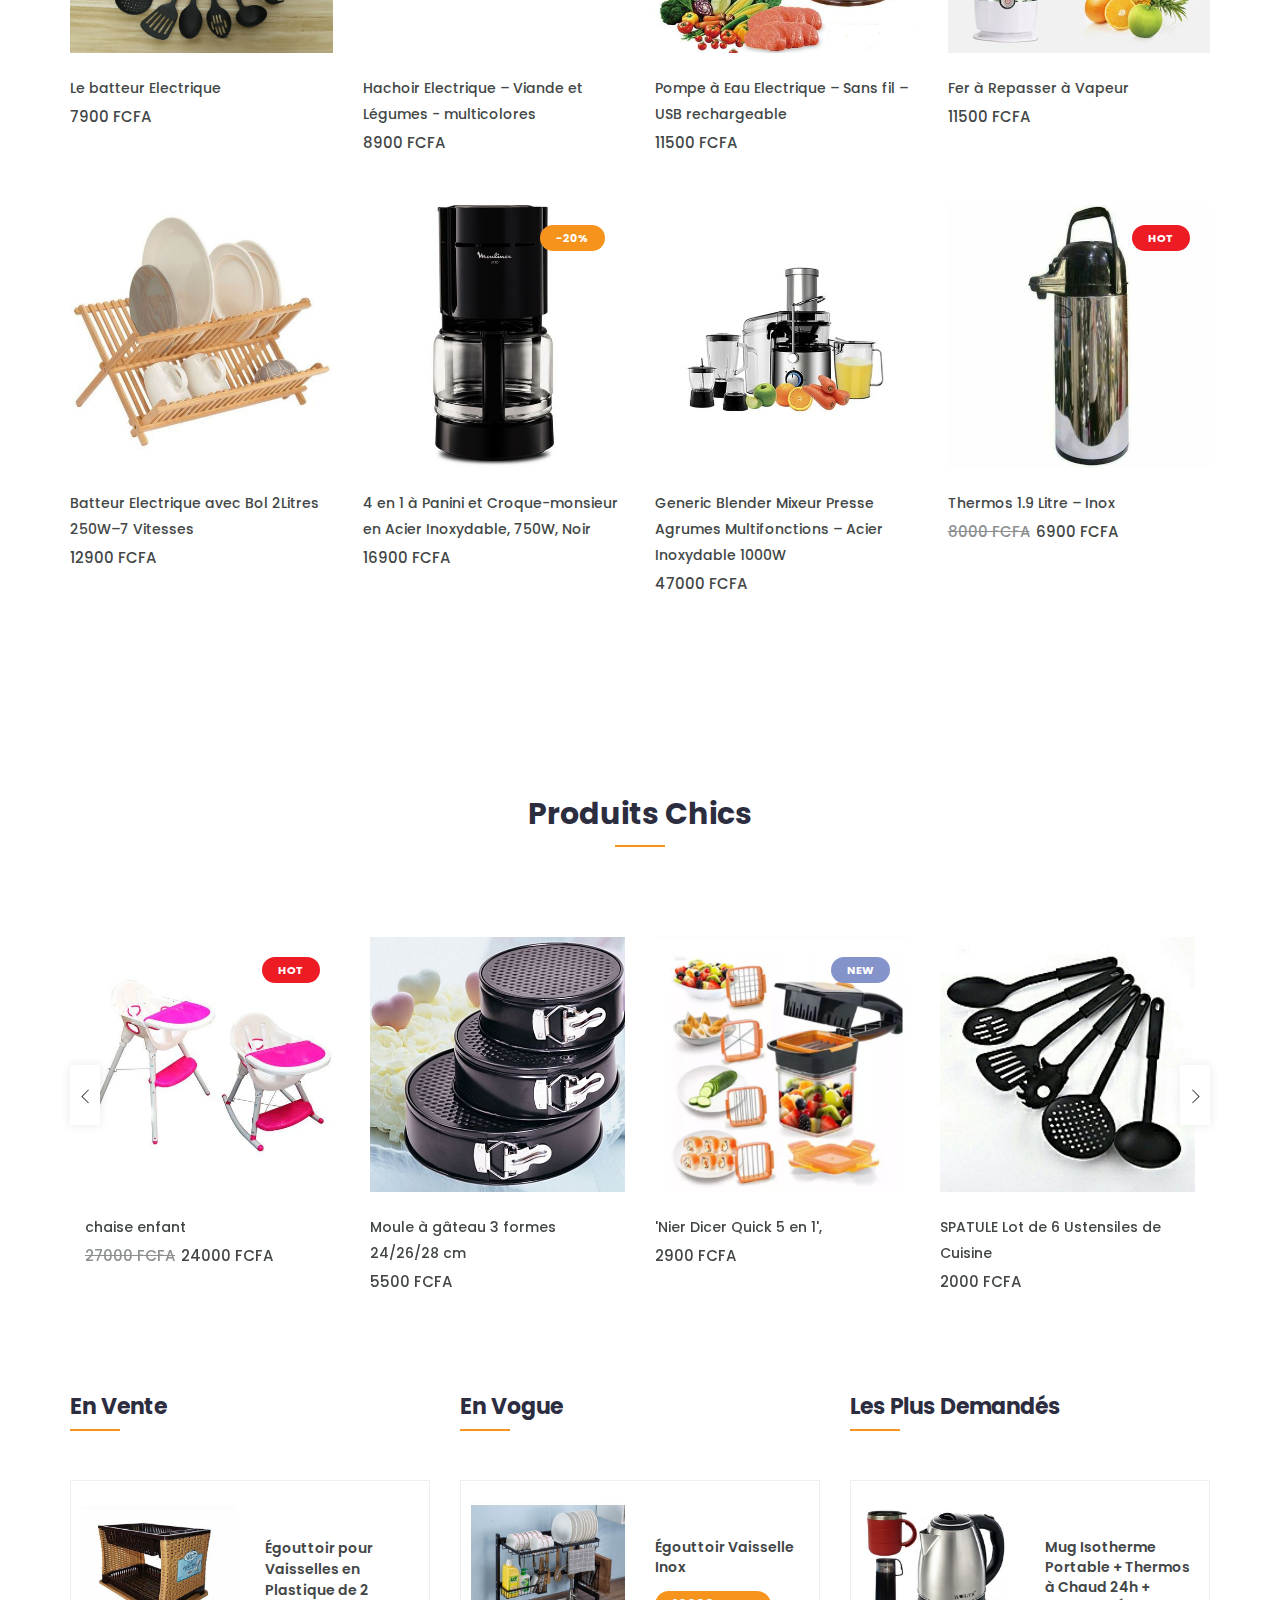
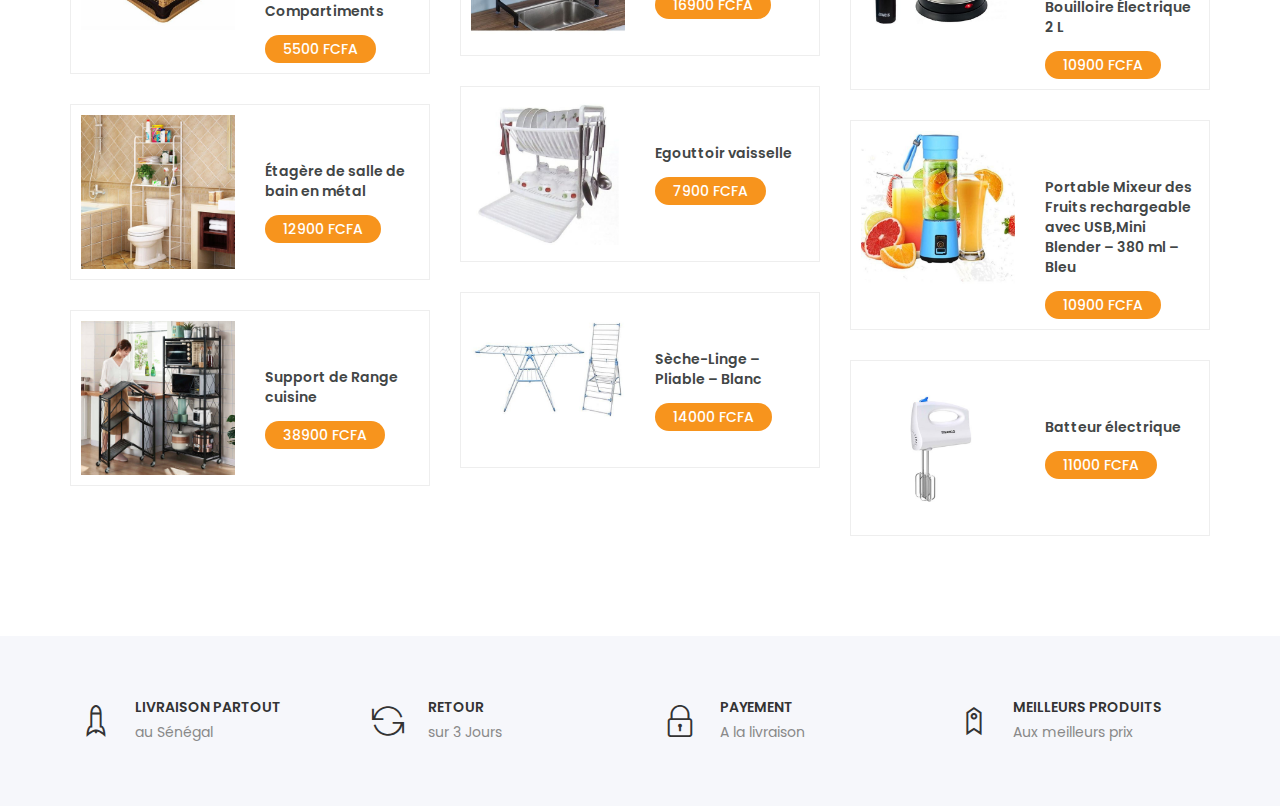
==== commit 59ab8b81: "change in one product name" ====
--- a/index.html
+++ b/index.html
@@ -1938,7 +1938,7 @@
 						<div class="single-product">
                             <div class="product-img">
                                 <a href="product-details.html">
-																	<img class="default-img" src="./images/assets/Armoires_A_Chaussures/5.jpg" alt="#">
+																	<img class="default-img" src="./products/produitsChics/imgProduitsChics/4.jpg" alt="#">
                                 </a>
 								<div class="button-head">
 									<div class="product-action">
